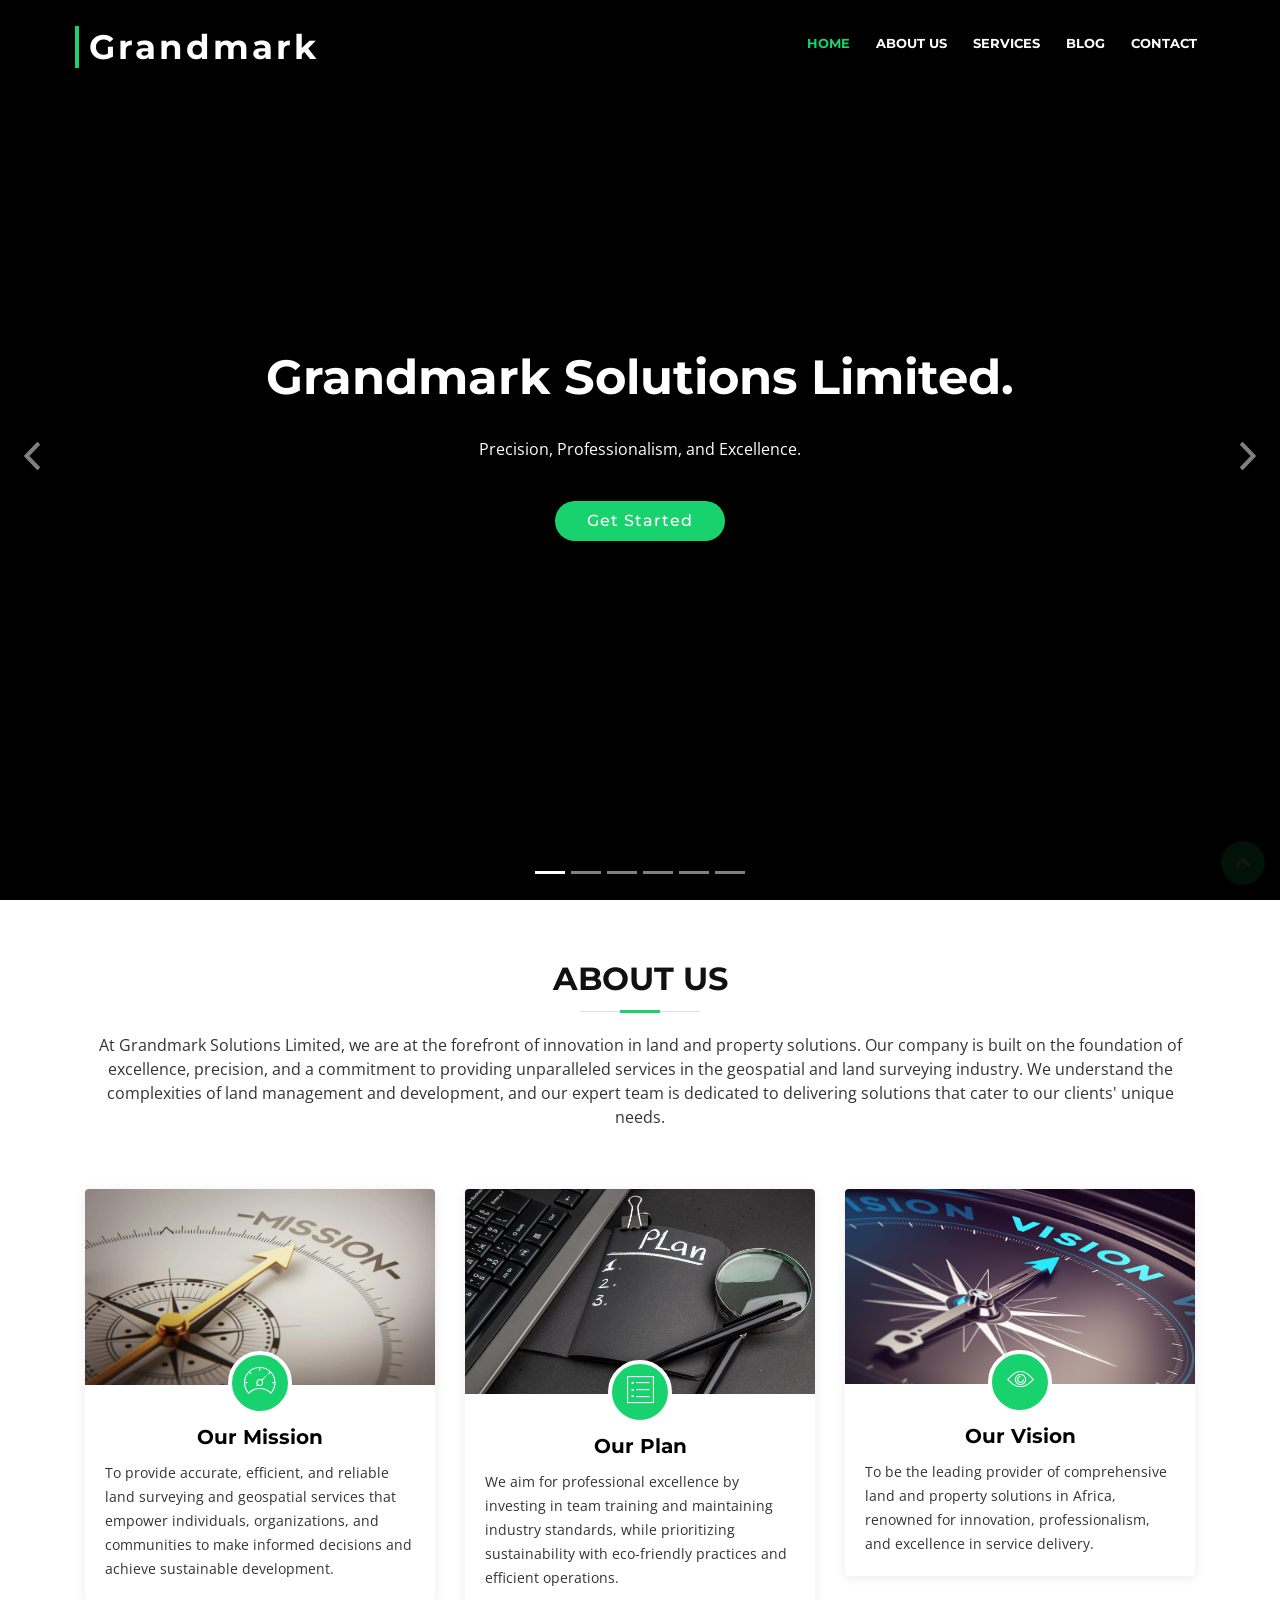
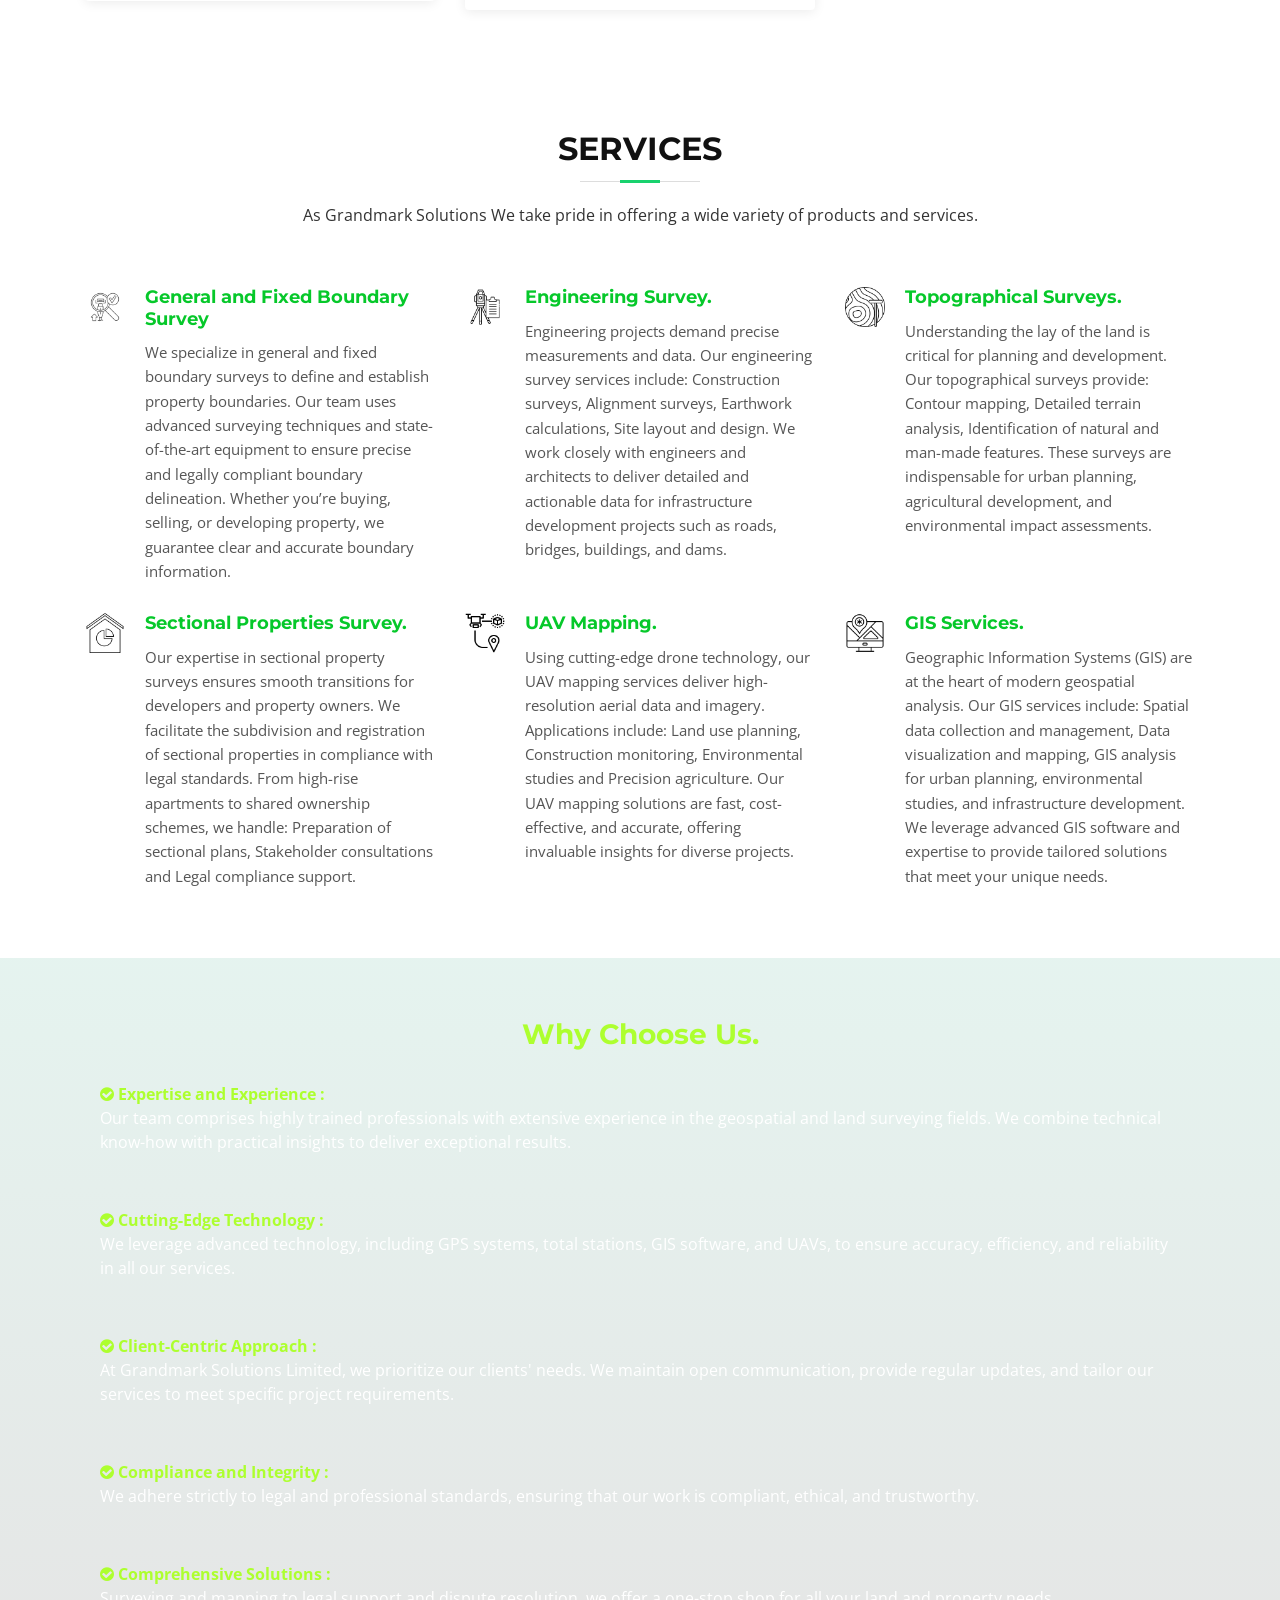
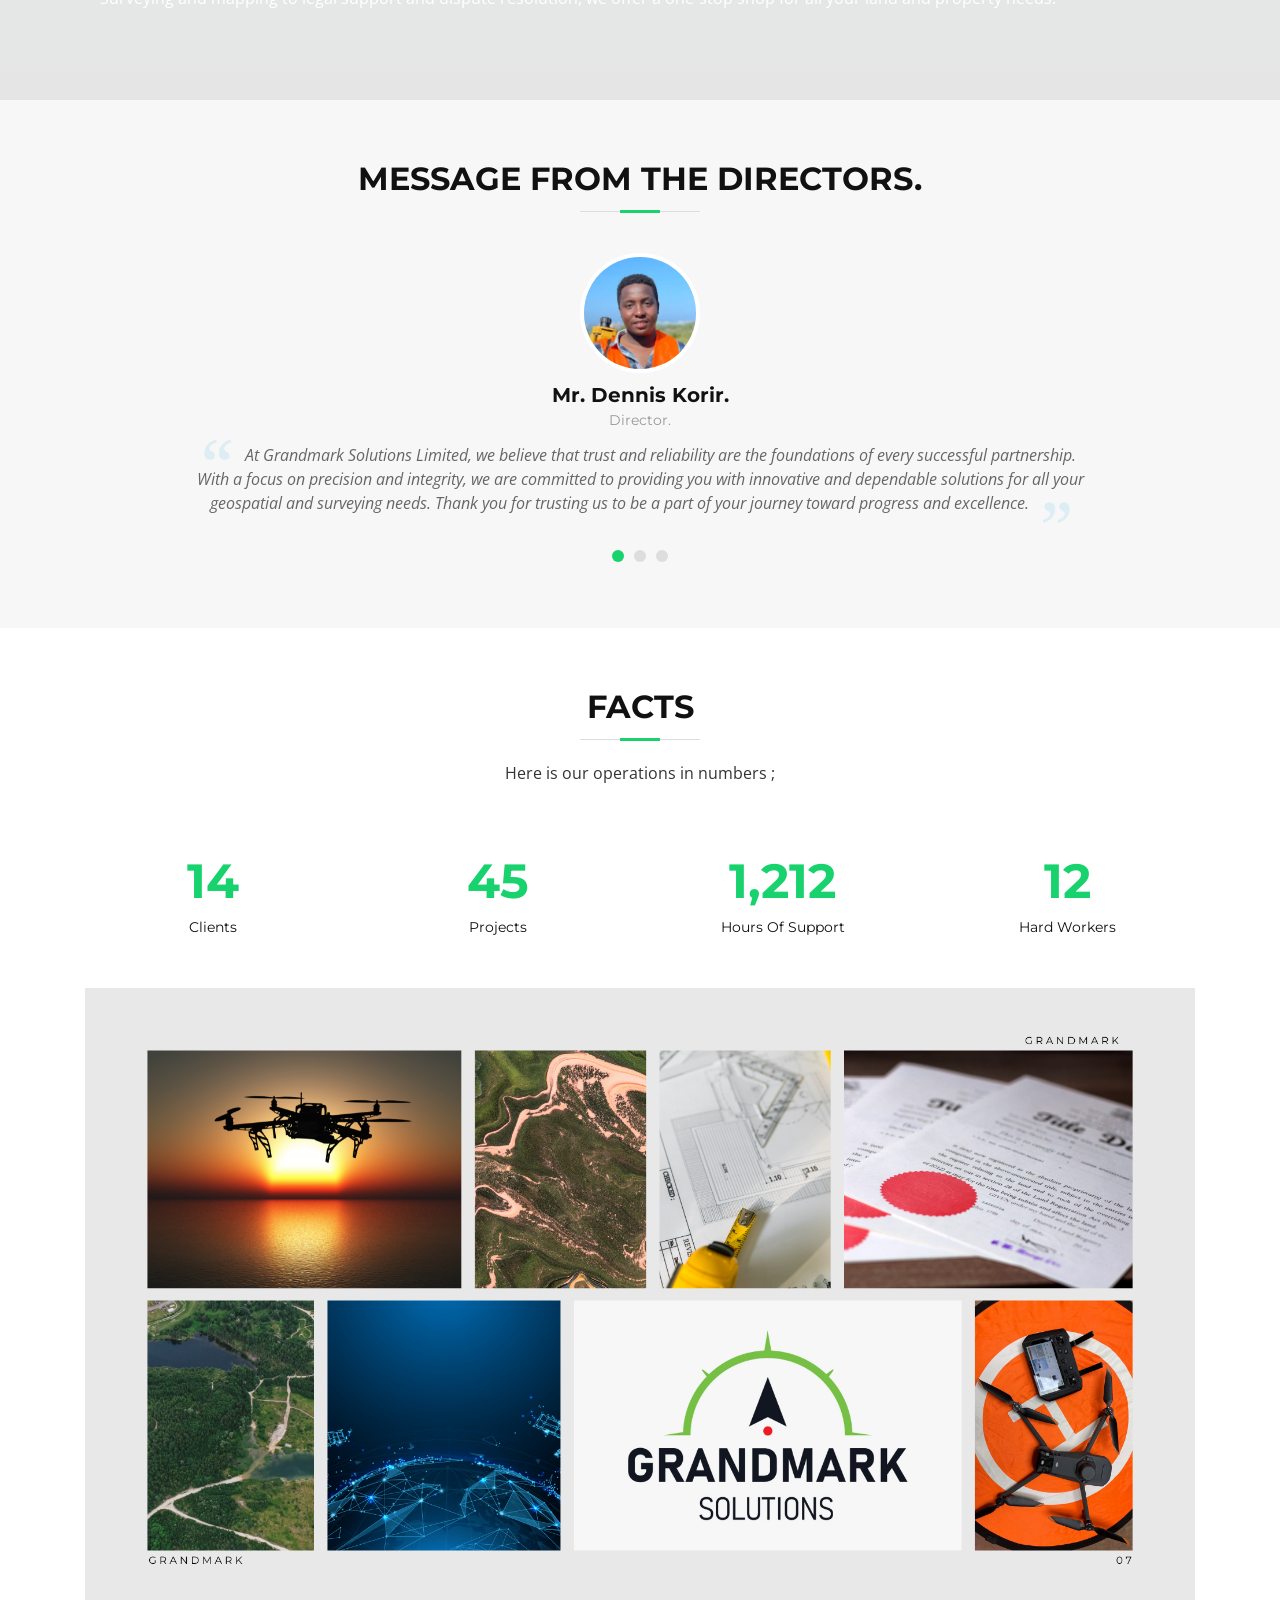
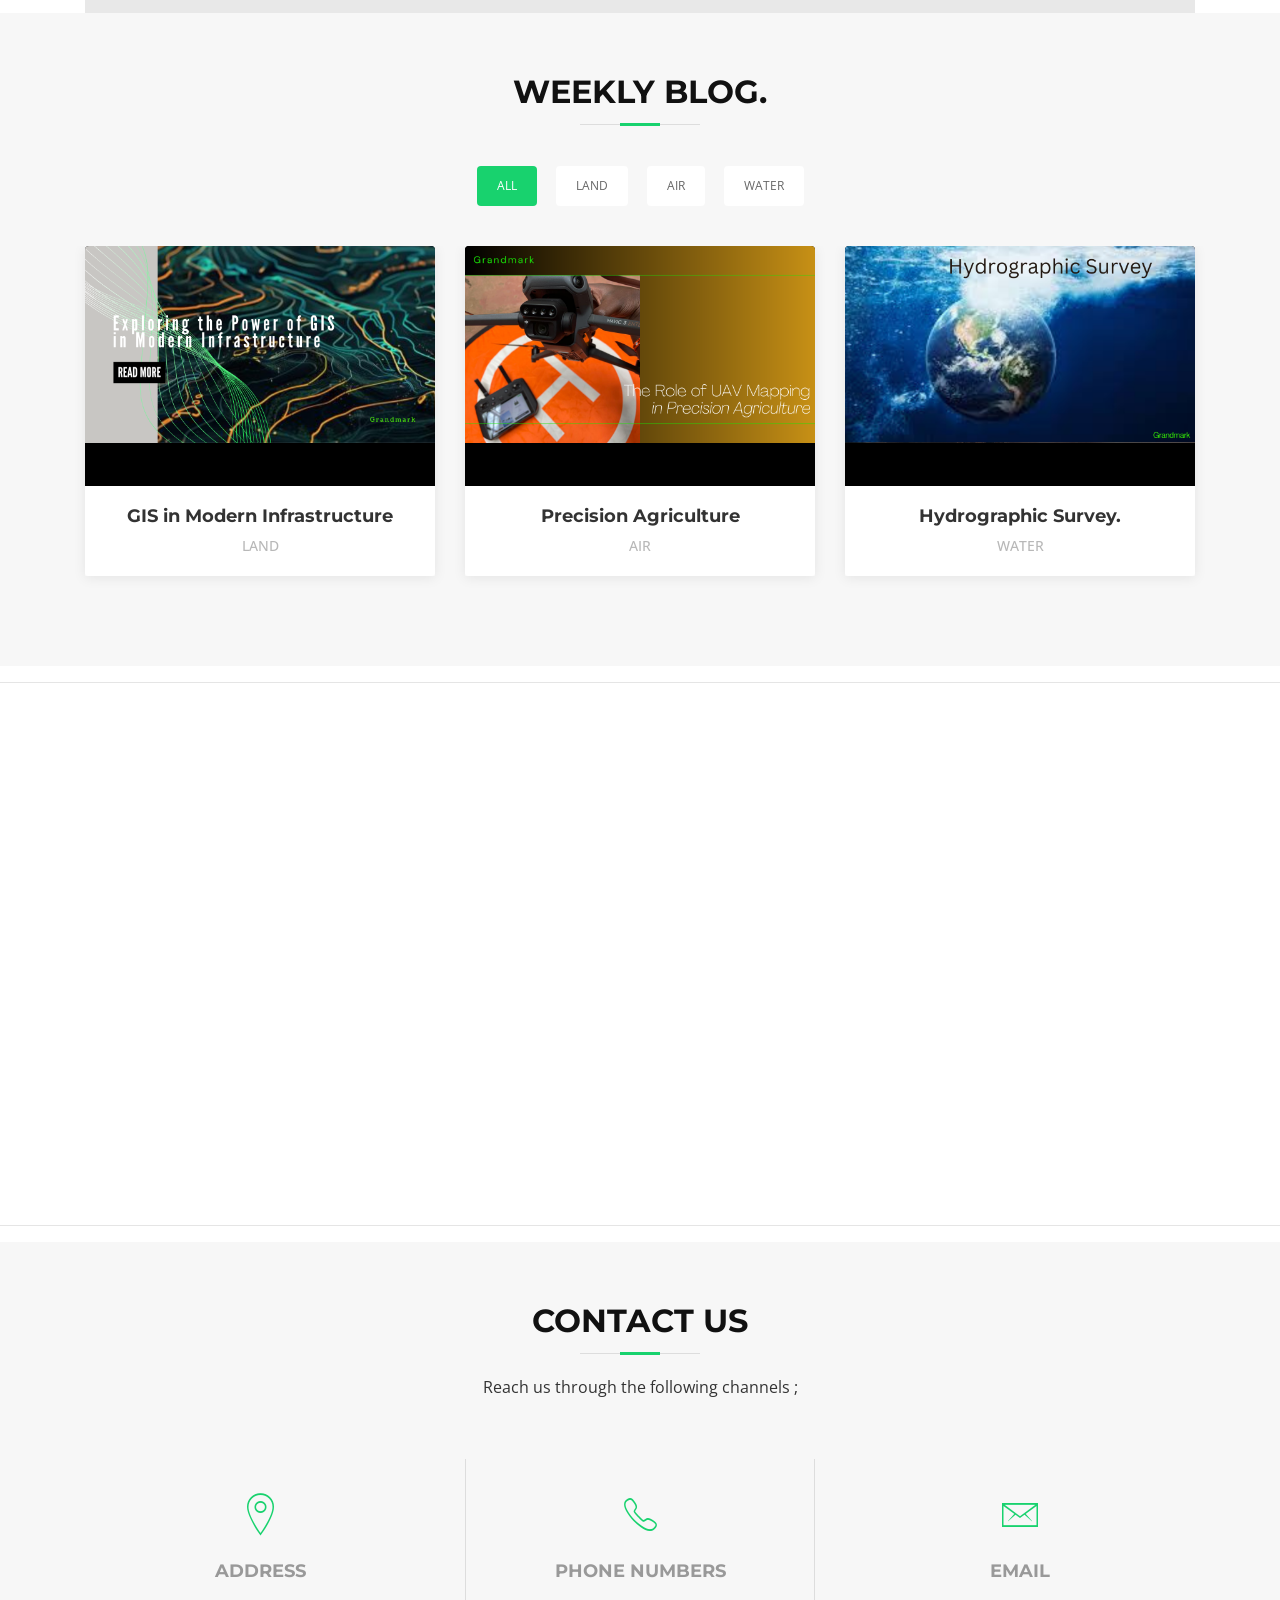
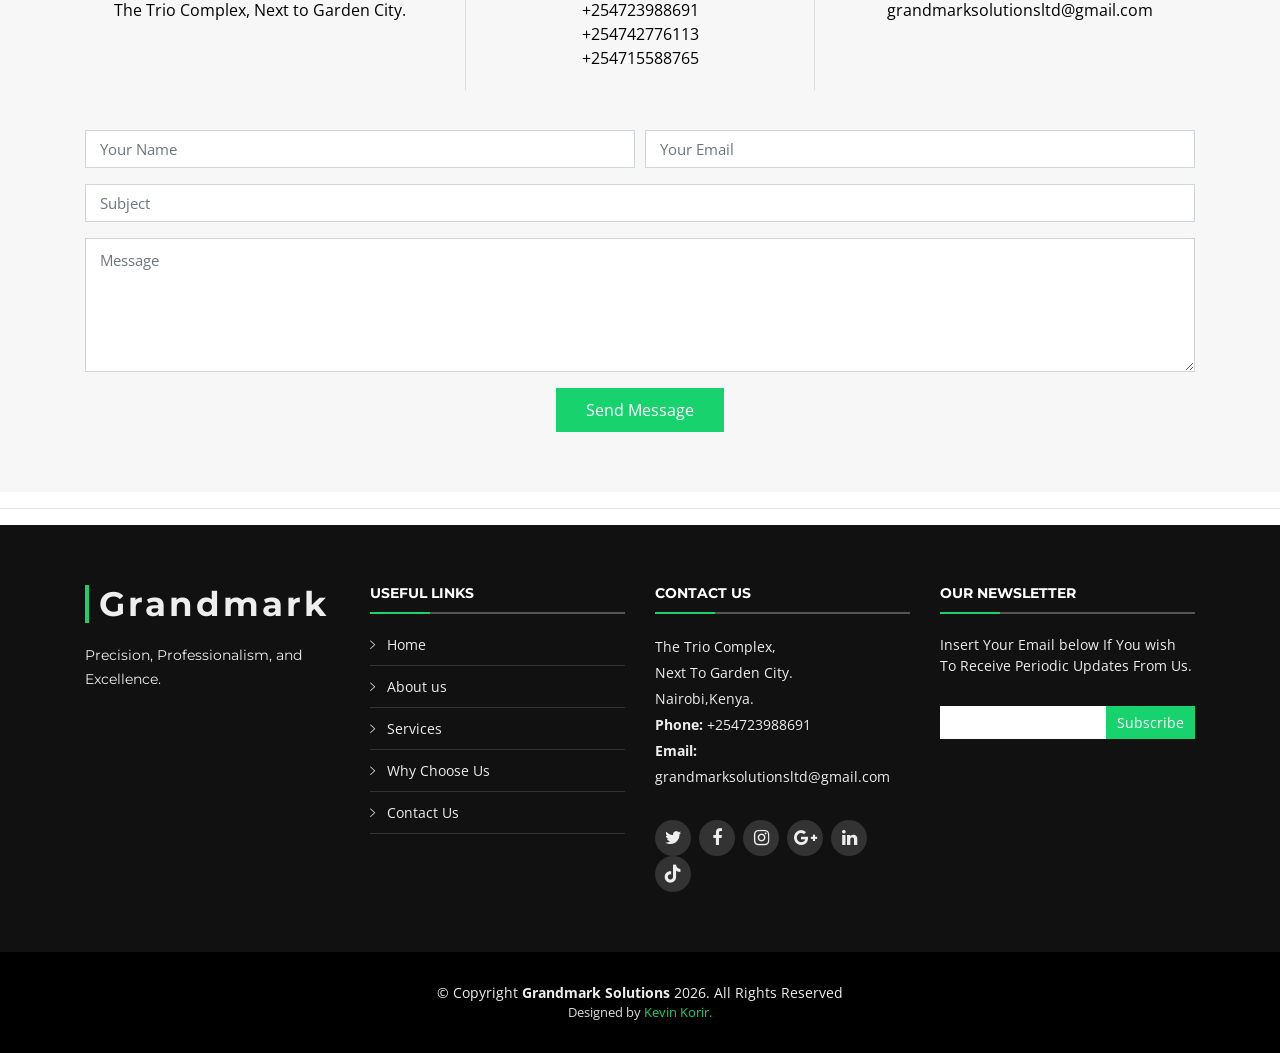
==== index.html @ 225af742 "first commit" ====
<!DOCTYPE html>
<html lang="en">
<head>
  <meta charset="utf-8">
  <title>Grandmark Solutions</title>
  <meta content="width=device-width, initial-scale=1.0" name="viewport">
  <meta content="" name="keywords">
  <meta content="" name="description">

  <!-- Favicons -->
  <link href="img/favicon.png" rel="icon">
  <link href="img/apple-touch-icon.png" rel="apple-touch-icon">

  <!-- Google Fonts -->
  <link href="https://fonts.googleapis.com/css?family=Open+Sans:300,300i,400,400i,700,700i|Montserrat:300,400,500,700" rel="stylesheet">
  <link rel="stylesheet" href="https://cdnjs.cloudflare.com/ajax/libs/font-awesome/6.0.0/css/all.min.css">

  <!-- Bootstrap CSS File -->
  <link href="lib/bootstrap/css/bootstrap.min.css" rel="stylesheet">

  <!-- Libraries CSS Files -->
  <link href="lib/font-awesome/css/font-awesome.min.css" rel="stylesheet">
  <link href="lib/animate/animate.min.css" rel="stylesheet">
  <link href="lib/ionicons/css/ionicons.min.css" rel="stylesheet">
  <link href="lib/owlcarousel/assets/owl.carousel.min.css" rel="stylesheet">
  <link href="lib/lightbox/css/lightbox.min.css" rel="stylesheet">

  <!-- Main Stylesheet File -->
  <link href="css/style.css" rel="stylesheet">

  <!-- =======================================================
    Theme Name: BizPage
    Theme URL: https://bootstrapmade.com/bizpage-bootstrap-business-template/
    Author: BootstrapMade.com
    License: https://bootstrapmade.com/license/
  ======================================================= -->
</head>

<body>

  <!--==========================
    Header
  ============================-->
  <header id="header">
    <div class="container-fluid">

      <div id="logo" class="pull-left">
        <h1><a href="#intro" class="scrollto">Grandmark</a></h1>
        <!-- Uncomment below if you prefer to use an image logo -->
        <!-- <a href="#intro"><img src="img/logo.png" alt="" title="" /></a>-->
      </div>

      <nav id="nav-menu-container">
        <ul class="nav-menu">
          <li class="menu-active"><a href="#intro">Home</a></li>
          <li><a href="#about">About Us</a></li>
          <li><a href="#services">Services</a></li>
          <li><a href="#portfolio">Blog</a></li>
          <!--<li><a href="#team">Team</a></li>-->
          <!--
          <li class="menu-has-children"><a href="">Drop Down</a>
            <ul>
              <li><a href="#">Drop Down 1</a></li>
              <li><a href="#">Drop Down 3</a></li>
              <li><a href="#">Drop Down 4</a></li>
              <li><a href="#">Drop Down 5</a></li>
            </ul>
          </li>
          -->
          <li><a href="#contact">Contact</a></li>
        </ul>
      </nav><!-- #nav-menu-container -->
    </div>
  </header><!-- #header -->

  <!--==========================
    Intro Section
  ============================-->
  <section id="intro">
    <div class="intro-container">
      <div id="introCarousel" class="carousel  slide carousel-fade" data-ride="carousel">

        <ol class="carousel-indicators"></ol>

        <div class="carousel-inner" role="listbox">

          <div class="carousel-item active">
            <div class="carousel-background"><img src="img/intro-carousel/Drone.jpg" alt=""></div>
            <div class="carousel-container">
              <div class="carousel-content">
                <h2>Grandmark Solutions Limited.</h2>
                <p>Precision, Professionalism, and Excellence.</p>
                <a href="#about" class="btn-get-started scrollto">Get Started</a>
              </div>
            </div>
          </div>

          <div class="carousel-item">
            <div class="carousel-background"><img src="img/intro-carousel/title-deeds.jpg" alt=""></div>
            <div class="carousel-container">
              <div class="carousel-content">
                <h2>Land Surveying & Title Deed Processing.</h2>
                <p>Grandmark Solutions specializes in precise Land Surveying to establish accurate property boundaries and ensure legal compliance. We also streamline Title Deed Processing, guiding you through the complexities of land ownership documentation. Our expertise ensures your property rights are secure and transactions are seamless.</p>
                <a href="#about" class="btn-get-started scrollto">Get Started</a>
              </div>
            </div>
          </div>

          <div class="carousel-item">
            <div class="carousel-background"><img src="img/intro-carousel/Topographical.jpg" alt=""></div>
            <div class="carousel-container">
              <div class="carousel-content">
                <h2>Topographic Surveying.</h2>
                <p>At Grandmark Solutions, our Topographic Surveying services deliver detailed, accurate maps of your property’s physical features. From elevations to natural and man-made structures, we provide critical data to support planning, construction, and land development projects with confidence and precision.</p>
                <a href="#about" class="btn-get-started scrollto">Get Started</a>
              </div>
            </div>
          </div>

          <div class="carousel-item">
            <div class="carousel-background"><img src="img/intro-carousel/EngineeringSurvey.jpg" alt=""></div>
            <div class="carousel-container">
              <div class="carousel-content">
                <h2>Engineering Surveying.</h2>
                <p>Grandmark Solutions offers expert Engineering Surveying services to support your construction and infrastructure projects. From site analysis to precise measurements, we ensure every phase of development is built on accurate data, optimizing safety, efficiency, and long-term success.</p>
                <a href="#about" class="btn-get-started scrollto">Get Started</a>
              </div>
            </div>
          </div>

          <div class="carousel-item">
            <div class="carousel-background"><img src="img/intro-carousel/GIS.jpg" alt=""></div>
            <div class="carousel-container">
              <div class="carousel-content">
                <h2>GIS Services.</h2>
                <p>At Grandmark Solutions, Our GIS technology enables precise mapping, spatial analysis, and the visualization of geographic data, giving you a clear understanding of your property’s potential and surrounding environment. Whether you're managing large estates or planning new developments, our GIS services provide critical insights for better land use, risk assessment, and resource management.</p>
                <a href="#about" class="btn-get-started scrollto">Get Started</a>
              </div>
            </div>
          </div>

          <div class="carousel-item">
            <div class="carousel-background"><img src="img/intro-carousel/RemoteSensing.jpeg" alt=""></div>
            <div class="carousel-container">
              <div class="carousel-content">
                <h2>Remote Sensing Applications.</h2>
                <p>Using satellite imagery, aerial photography, and other advanced tools, we provide accurate, up-to-date information that can reveal hidden patterns, changes in land use, and environmental factors. Our remote sensing applications assist property owners in monitoring developments, conducting environmental assessments, and improving land management strategies, all while reducing the need for on-site visits.</p>
                <a href="#about" class="btn-get-started scrollto">Get Started</a>
              </div>
            </div>
          </div>

        </div>

        <a class="carousel-control-prev" href="#introCarousel" role="button" data-slide="prev">
          <span class="carousel-control-prev-icon ion-chevron-left" aria-hidden="true"></span>
          <span class="sr-only">Previous</span>
        </a>

        <a class="carousel-control-next" href="#introCarousel" role="button" data-slide="next">
          <span class="carousel-control-next-icon ion-chevron-right" aria-hidden="true"></span>
          <span class="sr-only">Next</span>
        </a>

      </div>
    </div>
  </section><!-- #intro -->

  <main id="main">

    <!--==========================
      About Us Section
    ============================-->
    <section id="about">
      <div class="container">

        <header class="section-header">
          <h3>About Us</h3>
          <p>At Grandmark Solutions Limited, we are at the forefront of innovation in land and property solutions. Our company is built on the foundation of excellence, precision, and a commitment to providing unparalleled services in the geospatial and land surveying industry. We understand the complexities of land management and development, and our expert team is dedicated to delivering solutions that cater to our clients' unique needs.</p>
        </header>

        <div class="row about-cols">

          <div class="col-md-4 wow fadeInUp">
            <div class="about-col">
              <div class="img">
                <img src="img/Mission.jpg" alt="" class="img-fluid">
                <div class="icon"><i class="ion-ios-speedometer-outline"></i></div>
              </div>
              <h2 class="title"><a href="#">Our Mission</a></h2>
              <p>
                To provide accurate, efficient, and reliable land surveying and geospatial services that empower individuals, organizations, and communities to make informed decisions and achieve sustainable development.
              </p>
            </div>
          </div>

          <div class="col-md-4 wow fadeInUp" data-wow-delay="0.1s">
            <div class="about-col">
              <div class="img">
                <img src="img/Ourplan.jpg" alt="" class="img-fluid">
                <div class="icon"><i class="ion-ios-list-outline"></i></div>
              </div>
              <h2 class="title"><a href="#">Our Plan</a></h2>
              <p>
                We aim for professional excellence by investing in team training and 
                maintaining industry standards, while prioritizing sustainability with eco-friendly practices and efficient operations.
              </p>
            </div>
          </div>

          <div class="col-md-4 wow fadeInUp" data-wow-delay="0.2s">
            <div class="about-col">
              <div class="img">
                <img src="img/vision.jpg" alt="" class="img-fluid">
                <div class="icon"><i class="ion-ios-eye-outline"></i></div>
              </div>
              <h2 class="title"><a href="#">Our Vision</a></h2>
              <p>
                To be the leading provider of comprehensive land and property solutions in Africa, renowned for innovation, professionalism, and excellence in service delivery.
              </p>
            </div>
          </div>

        </div>

      </div>
    </section><!-- #about -->

    <!--==========================
      Services Section
    ============================-->
    <section id="services">
      <div class="container">

        <header class="section-header wow fadeInUp">
          <h3>Services</h3>
          <p>As Grandmark Solutions We take pride in offering a wide variety of products and services.</p>
        </header>

        <div class="row">

          <div class="col-lg-4 col-md-6 box wow bounceInUp" data-wow-duration="1.4s" style="text-align: left;">
            <div class="icon" style="margin-bottom: 15px;">
              <img src="img/FixedBoundarySurvey.png" alt="Icon" style="width: 40px; height: 40px;">
            </div>
            <h4 class="title" style="font-weight: bold; margin-bottom: 10px;">
              <a href="" style="color: #06c82a; text-decoration: none;">General and Fixed Boundary Survey</a>
            </h4>
            <p class="description" style="font-size: 0.95rem; line-height: 1.6; color: #555;">
              We specialize in general and fixed boundary surveys to define and establish property boundaries. Our team uses advanced surveying techniques and state-of-the-art equipment to ensure precise and legally compliant boundary delineation. Whether you’re buying, selling, or developing property, we guarantee clear and accurate boundary information.
            </p>
          </div>
          
          <div class="col-lg-4 col-md-6 box wow bounceInUp" data-wow-duration="1.4s" style="text-align: left;">
            <div class="icon" style="margin-bottom: 15px;">
              <img src="img/EngineeringSurvey.png" alt="Icon" style="width: 40px; height: 40px;">
            </div>
            <h4 class="title" style="font-weight: bold; margin-bottom: 10px;">
              <a href="" style="color: #06c82a; text-decoration: none;">Engineering Survey.</a>
            </h4>
            <p class="description" style="font-size: 0.95rem; line-height: 1.6; color: #555;">
              Engineering projects demand precise measurements and data. Our engineering survey services include: Construction surveys, Alignment surveys, Earthwork calculations, Site layout and design. We work closely with engineers and architects to deliver detailed and actionable data for infrastructure development projects such as roads, bridges, buildings, and dams.            </p>
          </div>

          <div class="col-lg-4 col-md-6 box wow bounceInUp" data-wow-duration="1.4s" style="text-align: left;">
            <div class="icon" style="margin-bottom: 15px;">
              <img src="img/TopographicalSurvey.png" alt="Icon" style="width: 40px; height: 40px;">
            </div>
            <h4 class="title" style="font-weight: bold; margin-bottom: 10px;">
              <a href="" style="color: #06c82a; text-decoration: none;">Topographical Surveys.</a>
            </h4>
            <p class="description" style="font-size: 0.95rem; line-height: 1.6; color: #555;">
            Understanding the lay of the land is critical for planning and development. Our topographical surveys provide: Contour mapping, Detailed terrain analysis, Identification of natural and man-made features. These surveys are indispensable for urban planning, agricultural development, and environmental impact assessments.
          </div>

          <div class="col-lg-4 col-md-6 box wow bounceInUp" data-wow-duration="1.4s" style="text-align: left;">
            <div class="icon" style="margin-bottom: 15px;">
              <img src="img/Sectional Properties.png" alt="Icon" style="width: 40px; height: 40px;">
            </div>
            <h4 class="title" style="font-weight: bold; margin-bottom: 10px;">
              <a href="" style="color: #06c82a; text-decoration: none;">Sectional Properties Survey.</a>
            </h4>
            <p class="description" style="font-size: 0.95rem; line-height: 1.6; color: #555;">
              Our expertise in sectional property surveys ensures smooth transitions for developers and property owners. We facilitate the subdivision and registration of sectional properties in compliance with legal standards. From high-rise apartments to shared ownership schemes, we handle: Preparation of sectional plans, Stakeholder consultations and Legal compliance support.
          </div>

          <div class="col-lg-4 col-md-6 box wow bounceInUp" data-wow-duration="1.4s" style="text-align: left;">
            <div class="icon" style="margin-bottom: 15px;">
              <img src="img/UAV Mapping.png" alt="Icon" style="width: 40px; height: 40px;">
            </div>
            <h4 class="title" style="font-weight: bold; margin-bottom: 10px;">
              <a href="" style="color: #06c82a; text-decoration: none;">UAV Mapping.</a>
            </h4>
            <p class="description" style="font-size: 0.95rem; line-height: 1.6; color: #555;">
              Using cutting-edge drone technology, our UAV mapping services deliver high-resolution aerial data and imagery. Applications include: Land use planning, Construction monitoring, Environmental studies and Precision agriculture. Our UAV mapping solutions are fast, cost-effective, and accurate, offering invaluable insights for diverse projects.
          </div>

          <div class="col-lg-4 col-md-6 box wow bounceInUp" data-wow-duration="1.4s" style="text-align: left;">
            <div class="icon" style="margin-bottom: 15px;">
              <img src="img/GIS Services.png" alt="Icon" style="width: 40px; height: 40px;">
            </div>
            <h4 class="title" style="font-weight: bold; margin-bottom: 10px;">
              <a href="" style="color: #06c82a; text-decoration: none;">GIS Services.</a>
            </h4>
            <p class="description" style="font-size: 0.95rem; line-height: 1.6; color: #555;">
              Geographic Information Systems (GIS) are at the heart of modern geospatial analysis. Our GIS services include: Spatial data collection and management, Data visualization and mapping, GIS analysis for urban planning, environmental studies, and infrastructure development. We leverage advanced GIS software and expertise to provide tailored solutions that meet your unique needs.
          </div>
        </div>

      </div>
    </section><!-- #services -->

    <!--==========================
      Why Choose Us Section
    ============================-->
    <section id="call-to-action" class="wow fadeIn">
      <div class="container text-center">
        <h3 style="color: greenyellow;">Why Choose Us.</h3>
        <p>
          <div class="container">
            <div class="why-choose-us">
                <ul style="list-style-type: none; padding-left: 0; text-align: left;">
                    <li>
                        <i class="fa fa-check-circle" aria-hidden="true" style="color: greenyellow;"></i>
                        <strong style="color: greenyellow;">Expertise and Experience :</strong> <p style="color: white;">Our team comprises highly trained professionals with extensive experience in the geospatial and land surveying fields. We combine technical know-how with practical insights to deliver exceptional results.
                    </li>
                    <br>
                    <li>
                        <i class="fa fa-check-circle" aria-hidden="true" style="color: greenyellow;"></i>
                        <strong style="color: greenyellow;">Cutting-Edge Technology :</strong> <p style="color: white;">We leverage advanced technology, including GPS systems, total stations, GIS software, and UAVs, to ensure accuracy, efficiency, and reliability in all our services.</p>
                    </li>
                    <br>
                    <li>
                        <i class="fa fa-check-circle" aria-hidden="true" style="color: greenyellow;"></i>
                        <strong style="color: greenyellow;">Client-Centric Approach :</strong> <p style="color: white;">At Grandmark Solutions Limited, we prioritize our clients' needs. We maintain open communication, provide regular updates, and tailor our services to meet specific project requirements.</p>
                    </li>
                    <br>
                    <li>
                        <i class="fa fa-check-circle" aria-hidden="true" style="color: greenyellow;"></i>
                        <strong style="color: greenyellow;">Compliance and Integrity :</strong> <p style="color: white;">We adhere strictly to legal and professional standards, ensuring that our work is compliant, ethical, and trustworthy.</p>
                    </li>
                    <br>
                    <li>
                      <i class="fa fa-check-circle" aria-hidden="true" style="color: greenyellow;"></i>
                      <strong style="color: greenyellow;">Comprehensive Solutions :</strong> <p style="color: white;">Surveying and mapping to legal support and dispute resolution, we offer a one-stop shop for all your land and property needs.</p>
                  </li>
                </ul>
            </div>
        </div>
        </p>
      </div>
    </section><!-- #call-to-action -->

    <!--Message From Directors-->
    <section id="testimonials" class="section-bg wow fadeInUp">
      <div class="container">

        <header class="section-header">
          <h3>Message From The Directors.</h3>
        </header>

        <div class="owl-carousel testimonials-carousel">

          <div class="testimonial-item">
            <img src="img/Kiprop.png" class="testimonial-img" alt="">
            <h3>Mr. Dennis Korir.</h3>
            <h4>Director.</h4>
            <p>
              <img src="img/quote-sign-left.png" class="quote-sign-left" alt="">
              At Grandmark Solutions Limited, we believe that trust and reliability are the foundations of every successful partnership.
               With a focus on precision and integrity, we are committed to providing you with innovative and dependable solutions for 
               all your geospatial and surveying needs. Thank you for trusting us to be a part of your journey toward progress and excellence.
              <img src="img/quote-sign-right.png" class="quote-sign-right" alt="">
            </p>
          </div>

          <div class="testimonial-item">
            <img src="img/Meikan.jpg" class="testimonial-img" alt="">
            <h3>Mr. Collins Meikan.</h3>
            <h4>Director.</h4>
            <p>
              <img src="img/quote-sign-left.png" class="quote-sign-left" alt="">
              At Grandmark Solutions Limited, your success is our priority. We strive to deliver services that not only meet but 
              exceed your expectations. By leveraging cutting-edge technology and a passion for excellence, we ensure every project 
              is handled with the utmost care and professionalism. Thank you for allowing us to serve you and contribute to your goals.
              <img src="img/quote-sign-right.png" class="quote-sign-right" alt="">
            </p>
          </div>

          <div class="testimonial-item">
            <img src="img/Gloria.jpg" class="testimonial-img" alt="">
            <h3>Ms. Gloria Cheptoo</h3>
            <h4>Director.</h4>
            <p>
              <img src="img/quote-sign-left.png" class="quote-sign-left" alt="">
              It is with great pride and gratitude that we serve you at Grandmark Solutions Limited. Our mission is to create lasting 
              value by providing top-tier geospatial and surveying solutions tailored to your unique needs. Together, let us build a 
              future of sustainable development and shared success. We thank you for your continued trust and partnership.
              <img src="img/quote-sign-right.png" class="quote-sign-right" alt="">
            </p>
          </div>
        </div>
      </div>
    </section><!-- #testimonials -->

<!--
    ==========================
      Skills Section
    ============================
    <section id="skills">
      <div class="container">

        <header class="section-header">
          <h3>Our Skills</h3>
          <p>Lorem ipsum dolor sit amet, consectetur adipiscing elit, sed do eiusmod tempor incididunt ut labore et dolore magna aliqua. Ut enim ad minim veniam, quis nostrud exercitation ullamco laboris nisi ut aliquip</p>
        </header>

        <div class="skills-content">

          <div class="progress">
            <div class="progress-bar bg-success" role="progressbar" aria-valuenow="100" aria-valuemin="0" aria-valuemax="100">
              <span class="skill">HTML <i class="val">100%</i></span>
            </div>
          </div>

          <div class="progress">
            <div class="progress-bar bg-info" role="progressbar" aria-valuenow="90" aria-valuemin="0" aria-valuemax="100">
              <span class="skill">CSS <i class="val">90%</i></span>
            </div>
          </div>

          <div class="progress">
            <div class="progress-bar bg-warning" role="progressbar" aria-valuenow="75" aria-valuemin="0" aria-valuemax="100">
              <span class="skill">JavaScript <i class="val">75%</i></span>
            </div>
          </div>

          <div class="progress">
            <div class="progress-bar bg-danger" role="progressbar" aria-valuenow="55" aria-valuemin="0" aria-valuemax="100">
              <span class="skill">Photoshop <i class="val">55%</i></span>
            </div>
          </div>

        </div>

      </div>
    </section>
  -->

    <!--==========================
      Facts Section
    ============================-->
    <section id="facts"  class="wow fadeIn">
      <div class="container">

        <header class="section-header">
          <h3>Facts</h3>
          <p>Here is our operations in numbers ;</p>
        </header>

        <div class="row counters">

  				<div class="col-lg-3 col-6 text-center">
            <span data-toggle="counter-up">15</span>
            <p>Clients</p>
  				</div>

          <div class="col-lg-3 col-6 text-center">
            <span data-toggle="counter-up">50</span>
            <p>Projects</p>
  				</div>

          <div class="col-lg-3 col-6 text-center">
            <span data-toggle="counter-up">1,347</span>
            <p>Hours Of Support</p>
  				</div>

          <div class="col-lg-3 col-6 text-center">
            <span data-toggle="counter-up">13</span>
            <p>Hard Workers</p>
  				</div>

  			</div>

        <div class="facts-img">
          <img src="img/Collage.png" alt="" class="img-fluid">
        </div>

      </div>
    </section><!-- #facts -->

    <!--==========================
      Portfolio Section
    ============================-->
    <section id="portfolio"  class="section-bg" >
      <div class="container">

        <header class="section-header">
          <h3 class="section-title">Weekly Blog.</h3>
        </header>

        <div class="row">
          <div class="col-lg-12">
            <ul id="portfolio-flters">
              <li data-filter="*" class="filter-active">All</li>
              <li data-filter=".filter-app">Land</li>
              <li data-filter=".filter-card">Air</li>
              <li data-filter=".filter-web">Water</li>
            </ul>
          </div>
        </div>

        <div class="row portfolio-container">

          <div class="col-lg-4 col-md-6 portfolio-item filter-app wow fadeInUp">
            <div class="portfolio-wrap">
              <figure>
                <img src="img/GISinfrastructure.png" class="img-fluid" alt="">
                <a href="GISmoderninfrastructure.html#about" class="link-details" title="More Details"><i class="ion ion-android-open"></i></a>
              </figure>

              <div class="portfolio-info">
                <h4><a href="GISmoderninfrastructure.html#about">GIS in Modern Infrastructure</a></h4>
                <p>Land</p>
              </div>
            </div>
          </div>

          <div class="col-lg-4 col-md-6 portfolio-item filter-card wow fadeInUp">
            <div class="portfolio-wrap">
              <figure>
                <img src="img/UAV Agriculture.png" class="img-fluid" alt="">
                <a href="PrecisionAgriculture.html#about" class="link-details" title="More Details"><i class="ion ion-android-open"></i></a>
              </figure>

              <div class="portfolio-info">
                <h4><a href="PrecisionAgriculture.html#about">Precision Agriculture</a></h4>
                <p>Air</p>
              </div>
            </div>
          </div>

          <div class="col-lg-4 col-md-6 portfolio-item filter-web wow fadeInUp" data-wow-delay="0.2s">
            <div class="portfolio-wrap">
              <figure>
                <img src="img/Hydrographic Survey.png" class="img-fluid" alt="">
                <a href="HydrographicSurvey.html#about" class="link-details" title="More Details"><i class="ion ion-android-open"></i></a>
              </figure>

              <div class="portfolio-info">
                <h4><a href="HydrographicSurvey.html#about">Hydrographic Survey.</a></h4>
                <p>Water</p>
              </div>
            </div>
          </div>

        </div>

      </div>
    </section><!-- #portfolio -->
    <hr>
    <!--==========================
      Clients Section
    ============================-->

    <!--
    <section id="clients" class="wow fadeInUp">
      <div class="container">

        <header class="section-header">
          <h3>Our Clients</h3>
        </header>

        <div class="owl-carousel clients-carousel">
          <img src="img/clients/Outwest.jpg" alt="">
          <img src="img/clients/client-2.png" alt="">
          <img src="img/clients/client-3.png" alt="">
          <img src="img/clients/client-4.png" alt="">
          <img src="img/clients/client-5.png" alt="">
          <img src="img/clients/client-6.png" alt="">
          <img src="img/clients/client-7.png" alt="">
          <img src="img/clients/client-8.png" alt="">
        </div>

      </div>
    </section>
    -->
    <!-- #clients -->

    <!--==========================
      Clients Section
    ============================-->
    <section id="testimonials" class="section-bg wow fadeInUp">
      <div class="container">

        <header class="section-header">
          <h3>Testimonials</h3>
        </header>

        <div class="owl-carousel testimonials-carousel">

          <div class="testimonial-item">
            <img src="img/JoelKageto.jpg" class="testimonial-img" alt="">
            <h3>Joel Kageto.</h3>
            <h4>Land Owner</h4>
            <p>
              <img src="img/quote-sign-left.png" class="quote-sign-left" alt="">
              Grandmark Solutions provided exceptional GIS and surveying services for my property portfolio. Their precision and attention to detail were unmatched, helping me make informed decisions about land development. Highly recommended!
              <img src="img/quote-sign-right.png" class="quote-sign-right" alt="">
            </p>
          </div>

          <div class="testimonial-item">
            <img src="img/Bosco.jpg" class="testimonial-img" alt="">
            <h3>Gideon Bosco Chebelyon.</h3>
            <h4>Land Owner</h4>
            <p>
              <img src="img/quote-sign-left.png" class="quote-sign-left" alt="">
              Navigating land documentation has always been a hassle, but Grandmark Solutions made the title deed process smooth and stress-free. Their professionalism and efficiency are truly commendable.
              <img src="img/quote-sign-right.png" class="quote-sign-right" alt="">
            </p>
          </div>

          <div class="testimonial-item">
            <img src="img/gmxholdings.jpg" class="testimonial-img" alt="">
            <h3>GMX Holdings.</h3>
            <h4>Tanzania.</h4>
            <p>
              <img src="img/quote-sign-left.png" class="quote-sign-left" alt="">
              The remote sensing data provided by Grandmark Solutions gave us insights We never thought possible. They revealed patterns and opportunities that have significantly enhanced my estate management.
              <img src="img/quote-sign-right.png" class="quote-sign-right" alt="">
            </p>
          </div>

          <div class="testimonial-item">
            <img src="img/Cheres.jpg" class="testimonial-img" alt="">
            <h3>Arap Cheres.</h3>
            <h4>Engineer</h4>
            <p>
              <img src="img/quote-sign-left.png" class="quote-sign-left" alt="">
              Grandmark’s engineering surveying services were a game-changer for my construction project. Their accurate measurements ensured everything was executed perfectly, saving me time and money.
              <img src="img/quote-sign-right.png" class="quote-sign-right" alt="">
            </p>
          </div>

          <div class="testimonial-item">
            <img src="img/Benjaa.jpg" class="testimonial-img" alt="">
            <h3>Festus Bett.</h3>
            <h4>Land Owner</h4>
            <p>
              <img src="img/quote-sign-left.png" class="quote-sign-left" alt="">
              Thanks to Grandmark Solutions, I had a detailed topographic survey that made planning my luxury villa seamless. Their expertise is evident in every step of the process.
              <img src="img/quote-sign-right.png" class="quote-sign-right" alt="">
            </p>
          </div>

        </div>

      </div>
    </section><!-- #testimonials -->

    <!--==========================
      Team Section
    ============================-->
    <!--
    <section id="team">
      <div class="container">
        <div class="section-header wow fadeInUp">
          <h3>Team</h3>
          <p>Sed ut perspiciatis unde omnis iste natus error sit voluptatem accusantium doloremque</p>
        </div>

        <div class="row">

          <div class="col-lg-3 col-md-6 wow fadeInUp">
            <div class="member">
              <img src="img/team-1.jpg" class="img-fluid" alt="">
              <div class="member-info">
                <div class="member-info-content">
                  <h4>Walter White</h4>
                  <span>Chief Executive Officer</span>
                  <div class="social">
                    <a href=""><i class="fa fa-twitter"></i></a>
                    <a href=""><i class="fa fa-facebook"></i></a>
                    <a href=""><i class="fa fa-google-plus"></i></a>
                    <a href=""><i class="fa fa-linkedin"></i></a>
                  </div>
                </div>
              </div>
            </div>
          </div>

          <div class="col-lg-3 col-md-6 wow fadeInUp" data-wow-delay="0.1s">
            <div class="member">
              <img src="img/team-2.jpg" class="img-fluid" alt="">
              <div class="member-info">
                <div class="member-info-content">
                  <h4>Sarah Jhonson</h4>
                  <span>Product Manager</span>
                  <div class="social">
                    <a href=""><i class="fa fa-twitter"></i></a>
                    <a href=""><i class="fa fa-facebook"></i></a>
                    <a href=""><i class="fa fa-google-plus"></i></a>
                    <a href=""><i class="fa fa-linkedin"></i></a>
                  </div>
                </div>
              </div>
            </div>
          </div>

          <div class="col-lg-3 col-md-6 wow fadeInUp" data-wow-delay="0.2s">
            <div class="member">
              <img src="img/team-3.jpg" class="img-fluid" alt="">
              <div class="member-info">
                <div class="member-info-content">
                  <h4>William Anderson</h4>
                  <span>CTO</span>
                  <div class="social">
                    <a href=""><i class="fa fa-twitter"></i></a>
                    <a href=""><i class="fa fa-facebook"></i></a>
                    <a href=""><i class="fa fa-google-plus"></i></a>
                    <a href=""><i class="fa fa-linkedin"></i></a>
                  </div>
                </div>
              </div>
            </div>
          </div>

          <div class="col-lg-3 col-md-6 wow fadeInUp" data-wow-delay="0.3s">
            <div class="member">
              <img src="img/team-4.jpg" class="img-fluid" alt="">
              <div class="member-info">
                <div class="member-info-content">
                  <h4>Amanda Jepson</h4>
                  <span>Accountant</span>
                  <div class="social">
                    <a href=""><i class="fa fa-twitter"></i></a>
                    <a href=""><i class="fa fa-facebook"></i></a>
                    <a href=""><i class="fa fa-google-plus"></i></a>
                    <a href=""><i class="fa fa-linkedin"></i></a>
                  </div>
                </div>
              </div>
            </div>
          </div>

        </div>

      </div>
    </section> #team -->
<hr>
    <!--==========================
      Contact Section
    ============================-->
    <section id="contact" class="section-bg wow fadeInUp">
      <div class="container">

        <div class="section-header">
          <h3>Contact Us</h3>
          <p>Reach us through the following channels ;</p>
        </div>

        <div class="row contact-info">

          <div class="col-md-4">
            <div class="contact-address">
              <i class="ion-ios-location-outline"></i>
              <h3>Address</h3>
              <address>The Trio Complex, Next to Garden City.</address>
            </div>
          </div>

          <div class="col-md-4">
            <div class="contact-phone">
              <i class="ion-ios-telephone-outline"></i>
              <h3>Phone Numbers</h3>
              <p><a href="tel:+253723988691">+254723988691</a></p>
              <p><a href="tel:+254742776113">+254742776113</a></p>
              <p><a href="tel:+254715588765">+254715588765</a></p>
            </div>
          </div>

          <div class="col-md-4">
            <div class="contact-email">
              <i class="ion-ios-email-outline"></i>
              <h3>Email</h3>
              <p><a href="mailto: grandmarksolutionsltd@gmail.com">grandmarksolutionsltd@gmail.com</a></p>
            </div>
          </div>

        </div>

        <div class="form">
          <div id="sendmessage">Your message has been sent. Thank you!</div>
          <div id="errormessage"></div>
          <form action="" method="post" role="form" class="contactForm">
            <div class="form-row">
              <div class="form-group col-md-6">
                <input type="text" name="name" class="form-control" id="name" placeholder="Your Name" data-rule="minlen:4" data-msg="Please enter at least 4 chars" />
                <div class="validation"></div>
              </div>
              <div class="form-group col-md-6">
                <input type="email" class="form-control" name="email" id="email" placeholder="Your Email" data-rule="email" data-msg="Please enter a valid email" />
                <div class="validation"></div>
              </div>
            </div>
            <div class="form-group">
              <input type="text" class="form-control" name="subject" id="subject" placeholder="Subject" data-rule="minlen:4" data-msg="Please enter at least 8 chars of subject" />
              <div class="validation"></div>
            </div>
            <div class="form-group">
              <textarea class="form-control" name="message" rows="5" data-rule="required" data-msg="Please write something for us" placeholder="Message"></textarea>
              <div class="validation"></div>
            </div>
            <div class="text-center"><button type="submit">Send Message</button></div>
          </form>
        </div>

      </div>
    </section><!-- #contact -->

  </main>
  <hr>

  <!--==========================
    Footer
  ============================-->
  <footer id="footer">
    <div class="footer-top">
      <div class="container">
        <div class="row">

          <div class="col-lg-3 col-md-6 footer-info">
            <h3>Grandmark</h3>
            <p>Precision, Professionalism, and Excellence.</p>
          </div>

          <div class="col-lg-3 col-md-6 footer-links">
            <h4>Useful Links</h4>
            <ul>
              <li><i class="ion-ios-arrow-right"></i> <a href="#intro">Home</a></li>
              <li><i class="ion-ios-arrow-right"></i> <a href="#about">About us</a></li>
              <li><i class="ion-ios-arrow-right"></i> <a href="#services">Services</a></li>
              <li><i class="ion-ios-arrow-right"></i> <a href="#call-to-action">Why Choose Us</a></li>
              <li><i class="ion-ios-arrow-right"></i> <a href="#contact">Contact Us</a></li>
            </ul>
          </div>

          <div class="col-lg-3 col-md-6 footer-contact">
            <h4>Contact Us</h4>
            <p>
              The Trio Complex, <br>
              Next To Garden City.<br>
              Nairobi,Kenya. <br>
              <strong>Phone:</strong> +254723988691<br>
              <strong>Email:</strong> grandmarksolutionsltd@gmail.com<br>
            </p>

            <div class="social-links">
              <a href="#" class="twitter"><i class="fa fa-twitter"></i></a>
              <a href="#" class="facebook"><i class="fa fa-facebook"></i></a>
              <a href="#" class="instagram"><i class="fa fa-instagram"></i></a>
              <a href="#" class="google-plus"><i class="fa fa-google-plus"></i></a>
              <a href="#" class="linkedin"><i class="fa fa-linkedin"></i></a>
              <a href="https://www.tiktok.com/@grandmarksolutionsltd" class="tiktok" target="_blank"><i class="fab fa-tiktok"></i></a>
          </div>

          </div>

          <div class="col-lg-3 col-md-6 footer-newsletter">
            <h4>Our Newsletter</h4>
            <p>Insert Your Email below If You wish To Receive Periodic Updates From Us.</p>
            <form action="" method="post">
              <input type="email" name="email"><input type="submit"  value="Subscribe">
            </form>
          </div>

        </div>
      </div>
    </div>

    <div class="container">
      <div class="copyright">
        &copy; Copyright <strong>Grandmark Solutions</strong> <span id="currentYear"></span>. All Rights Reserved
      </div>
      <div class="credits">
        <!--
          All the links in the footer should remain intact.
          You can delete the links only if you purchased the pro version.
          Licensing information: https://bootstrapmade.com/license/
          Purchase the pro version with working PHP/AJAX contact form: https://bootstrapmade.com/buy/?theme=BizPage
        -->
        Designed by <a href="https://www.linkedin.com/in/kev-korir-3488041a0/" rel="designer" target="_blank" >Kevin Korir.</a>
      </div>
    </div>
  </footer><!-- #footer -->

  <a href="#" class="back-to-top"><i class="fa fa-chevron-up"></i></a>
  <!-- Uncomment below i you want to use a preloader -->
  <!-- <div id="preloader"></div> -->

  <!-- JavaScript Libraries -->
  <script src="lib/jquery/jquery.min.js"></script>
  <script src="lib/jquery/jquery-migrate.min.js"></script>
  <script src="lib/bootstrap/js/bootstrap.bundle.min.js"></script>
  <script src="lib/easing/easing.min.js"></script>
  <script src="lib/superfish/hoverIntent.js"></script>
  <script src="lib/superfish/superfish.min.js"></script>
  <script src="lib/wow/wow.min.js"></script>
  <script src="lib/waypoints/waypoints.min.js"></script>
  <script src="lib/counterup/counterup.min.js"></script>
  <script src="lib/owlcarousel/owl.carousel.min.js"></script>
  <script src="lib/isotope/isotope.pkgd.min.js"></script>
  <script src="lib/lightbox/js/lightbox.min.js"></script>
  <script src="lib/touchSwipe/jquery.touchSwipe.min.js"></script>
  <script>
    // JavaScript to auto-update the year
    document.getElementById('currentYear').textContent = new Date().getFullYear();
  </script>
  <!-- Contact Form JavaScript File -->
  <script src="contactform/contactform.js"></script>

  <!-- Template Main Javascript File -->
  <script src="js/main.js"></script>

</body>
</html>
---- css/style.css ----
/*
  Theme Name: BizPage
  Theme URL: https://bootstrapmade.com/bizpage-bootstrap-business-template/
  Author: BootstrapMade.com
  License: https://bootstrapmade.com/license/
*/

/*--------------------------------------------------------------
# General
--------------------------------------------------------------*/

body {
  background: #fff;
  color: #666666;
  font-family: "Open Sans", sans-serif;
}

a {
  color: #18d26e;
  transition: 0.5s;
}

a:hover,
a:active,
a:focus {
  color: #18d36e;
  outline: none;
  text-decoration: none;
}

p {
  padding: 0;
  margin: 0 0 30px 0;
}

h1,
h2,
h3,
h4,
h5,
h6 {
  font-family: "Montserrat", sans-serif;
  font-weight: 400;
  margin: 0 0 20px 0;
  padding: 0;
}

/* Back to top button */

.back-to-top {
  position: fixed;
  display: none;
  background: #18d26e;
  color: #fff;
  width: 44px;
  height: 44px;
  text-align: center;
  line-height: 1;
  font-size: 16px;
  border-radius: 50%;
  right: 15px;
  bottom: 15px;
  transition: background 0.5s;
  z-index: 11;
}

.back-to-top i {
  padding-top: 12px;
  color: #fff;
}

/* Prelaoder */

#preloader {
  position: fixed;
  top: 0;
  left: 0;
  right: 0;
  bottom: 0;
  z-index: 9999;
  overflow: hidden;
  background: #fff;
}

#preloader:before {
  content: "";
  position: fixed;
  top: calc(50% - 30px);
  left: calc(50% - 30px);
  border: 6px solid #f2f2f2;
  border-top: 6px solid #18d26e;
  border-radius: 50%;
  width: 60px;
  height: 60px;
  -webkit-animation: animate-preloader 1s linear infinite;
  animation: animate-preloader 1s linear infinite;
}

@-webkit-keyframes animate-preloader {
  0% {
    -webkit-transform: rotate(0deg);
    transform: rotate(0deg);
  }

  100% {
    -webkit-transform: rotate(360deg);
    transform: rotate(360deg);
  }
}

@keyframes animate-preloader {
  0% {
    -webkit-transform: rotate(0deg);
    transform: rotate(0deg);
  }

  100% {
    -webkit-transform: rotate(360deg);
    transform: rotate(360deg);
  }
}

/*--------------------------------------------------------------
# Header
--------------------------------------------------------------*/

#header {
  padding: 30px 0;
  height: 92px;
  position: fixed;
  left: 0;
  top: 0;
  right: 0;
  transition: all 0.5s;
  z-index: 997;
}

#header.header-scrolled {
  background: rgba(0, 0, 0, 0.9);
  padding: 20px 0;
  height: 72px;
  transition: all 0.5s;
}

#header #logo {
  float: left;
}

#header #logo h1 {
  font-size: 34px;
  margin: 0;
  padding: 0;
  line-height: 1;
  font-family: "Montserrat", sans-serif;
  font-weight: 700;
  letter-spacing: 3px;
}

#header #logo h1 a,
#header #logo h1 a:hover {
  color: #fff;
  padding-left: 10px;
  border-left: 4px solid #18d26e;
}

#header #logo img {
  padding: 0;
  margin: 0;
}

/*--------------------------------------------------------------
# Intro Section
--------------------------------------------------------------*/

#intro {
  display: table;
  width: 100%;
  height: 100vh;
  background: #000;
}

#intro .carousel-item {
  width: 100%;
  height: 100vh;
  background-size: cover;
  background-position: center;
  background-repeat: no-repeat;
}

#intro .carousel-item::before {
  content: '';
  background-color: rgba(0, 0, 0, 0.7);
  position: absolute;
  height: 100%;
  width: 100%;
  top: 0;
  right: 0;
  left: 0;
  bottom: 0;
}

#intro .carousel-container {
  display: -webkit-box;
  display: -webkit-flex;
  display: -ms-flexbox;
  display: flex;
  -webkit-box-pack: center;
  -webkit-justify-content: center;
  -ms-flex-pack: center;
  justify-content: center;
  -webkit-box-align: center;
  -webkit-align-items: center;
  -ms-flex-align: center;
  align-items: center;
  position: absolute;
  bottom: 0;
  top: 0;
  left: 0;
  right: 0;
}

#intro .carousel-background img {
  max-width: 100%;
}

#intro .carousel-content {
  text-align: center;
}

#intro h2 {
  color: #fff;
  margin-bottom: 30px;
  font-size: 48px;
  font-weight: 700;
}

#intro p {
  width: 80%;
  margin: 0 auto 30px auto;
  color: #fff;
}

#intro .carousel-fade {
  overflow: hidden;
}

#intro .carousel-fade .carousel-inner .carousel-item {
  transition-property: opacity;
}

#intro .carousel-fade .carousel-inner .carousel-item,
#intro .carousel-fade .carousel-inner .active.carousel-item-left,
#intro .carousel-fade .carousel-inner .active.carousel-item-right {
  opacity: 0;
}

#intro .carousel-fade .carousel-inner .active,
#intro .carousel-fade .carousel-inner .carousel-item-next.carousel-item-left,
#intro .carousel-fade .carousel-inner .carousel-item-prev.carousel-item-right {
  opacity: 1;
  transition: 0.5s;
}

#intro .carousel-fade .carousel-inner .carousel-item-next,
#intro .carousel-fade .carousel-inner .carousel-item-prev,
#intro .carousel-fade .carousel-inner .active.carousel-item-left,
#intro .carousel-fade .carousel-inner .active.carousel-item-right {
  left: 0;
  -webkit-transform: translate3d(0, 0, 0);
  transform: translate3d(0, 0, 0);
}

#intro .carousel-control-prev,
#intro .carousel-control-next {
  width: 10%;
}

#intro .carousel-control-next-icon,
#intro .carousel-control-prev-icon {
  background: none;
  font-size: 32px;
  line-height: 1;
}

#intro .carousel-indicators li {
  cursor: pointer;
}

#intro .btn-get-started {
  font-family: "Montserrat", sans-serif;
  font-weight: 500;
  font-size: 16px;
  letter-spacing: 1px;
  display: inline-block;
  padding: 8px 32px;
  border-radius: 50px;
  transition: 0.5s;
  margin: 10px;
  color: #fff;
  background: #18d26e;
}

#intro .btn-get-started:hover {
  background: #fff;
  color: #18d26e;
}

/*--------------------------------------------------------------
# Navigation Menu
--------------------------------------------------------------*/

/* Nav Menu Essentials */

.nav-menu,
.nav-menu * {
  margin: 0;
  padding: 0;
  list-style: none;
}

.nav-menu ul {
  position: absolute;
  display: none;
  top: 100%;
  left: 0;
  z-index: 99;
}

.nav-menu li {
  position: relative;
  white-space: nowrap;
}

.nav-menu > li {
  float: left;
}

.nav-menu li:hover > ul,
.nav-menu li.sfHover > ul {
  display: block;
}

.nav-menu ul ul {
  top: 0;
  left: 100%;
}

.nav-menu ul li {
  min-width: 180px;
}

/* Nav Menu Arrows */

.sf-arrows .sf-with-ul {
  padding-right: 30px;
}

.sf-arrows .sf-with-ul:after {
  content: "\f107";
  position: absolute;
  right: 15px;
  font-family: FontAwesome;
  font-style: normal;
  font-weight: normal;
}

.sf-arrows ul .sf-with-ul:after {
  content: "\f105";
}

/* Nav Meu Container */

#nav-menu-container {
  float: right;
  margin: 0;
}

/* Nav Meu Styling */

.nav-menu a {
  padding: 0 8px 10px 8px;
  text-decoration: none;
  display: inline-block;
  color: #fff;
  font-family: "Montserrat", sans-serif;
  font-weight: 700;
  font-size: 13px;
  text-transform: uppercase;
  outline: none;
}

.nav-menu li:hover > a,
.nav-menu > .menu-active > a {
  color: #18d26e;
}

.nav-menu > li {
  margin-left: 10px;
}

.nav-menu ul {
  margin: 4px 0 0 0;
  padding: 10px;
  box-shadow: 0px 0px 30px rgba(127, 137, 161, 0.25);
  background: #fff;
}

.nav-menu ul li {
  transition: 0.3s;
}

.nav-menu ul li a {
  padding: 10px;
  color: #333;
  transition: 0.3s;
  display: block;
  font-size: 13px;
  text-transform: none;
}

.nav-menu ul li:hover > a {
  color: #18d26e;
}

.nav-menu ul ul {
  margin: 0;
}

/* Mobile Nav Toggle */

#mobile-nav-toggle {
  position: fixed;
  right: 0;
  top: 0;
  z-index: 999;
  margin: 20px 20px 0 0;
  border: 0;
  background: none;
  font-size: 24px;
  display: none;
  transition: all 0.4s;
  outline: none;
  cursor: pointer;
}

#mobile-nav-toggle i {
  color: #fff;
}

/* Mobile Nav Styling */

#mobile-nav {
  position: fixed;
  top: 0;
  padding-top: 18px;
  bottom: 0;
  z-index: 998;
  background: rgba(0, 0, 0, 0.8);
  left: -260px;
  width: 260px;
  overflow-y: auto;
  transition: 0.4s;
}

#mobile-nav ul {
  padding: 0;
  margin: 0;
  list-style: none;
}

#mobile-nav ul li {
  position: relative;
}

#mobile-nav ul li a {
  color: #fff;
  font-size: 13px;
  text-transform: uppercase;
  overflow: hidden;
  padding: 10px 22px 10px 15px;
  position: relative;
  text-decoration: none;
  width: 100%;
  display: block;
  outline: none;
  font-weight: 700;
  font-family: "Montserrat", sans-serif;
}

#mobile-nav ul li a:hover {
  color: #18d26e;
}

#mobile-nav ul li li {
  padding-left: 30px;
}

#mobile-nav ul li.menu-active a {
  color: #18d26e;
}

#mobile-nav ul .menu-has-children i {
  position: absolute;
  right: 0;
  z-index: 99;
  padding: 15px;
  cursor: pointer;
  color: #fff;
}

#mobile-nav ul .menu-has-children i.fa-chevron-up {
  color: #18d26e;
}

#mobile-nav ul .menu-has-children li a {
  text-transform: none;
}

#mobile-nav ul .menu-item-active {
  color: #18d26e;
}

#mobile-body-overly {
  width: 100%;
  height: 100%;
  z-index: 997;
  top: 0;
  left: 0;
  position: fixed;
  background: rgba(0, 0, 0, 0.7);
  display: none;
}

/* Mobile Nav body classes */

body.mobile-nav-active {
  overflow: hidden;
}

body.mobile-nav-active #mobile-nav {
  left: 0;
}

body.mobile-nav-active #mobile-nav-toggle {
  color: #fff;
}

/*--------------------------------------------------------------
# Sections
--------------------------------------------------------------*/

/* Sections Header
--------------------------------*/

.section-header h3 {
  font-size: 32px;
  color: #111;
  text-transform: uppercase;
  text-align: center;
  font-weight: 700;
  position: relative;
  padding-bottom: 15px;
}

.section-header h3::before {
  content: '';
  position: absolute;
  display: block;
  width: 120px;
  height: 1px;
  background: #ddd;
  bottom: 1px;
  left: calc(50% - 60px);
}

.section-header h3::after {
  content: '';
  position: absolute;
  display: block;
  width: 40px;
  height: 3px;
  background: #18d26e;
  bottom: 0;
  left: calc(50% - 20px);
}

.section-header p {
  text-align: center;
  padding-bottom: 30px;
  color: #333;
}

/* Section with background
--------------------------------*/

.section-bg {
  background: #f7f7f7;
}

/* Featured Services Section
--------------------------------*/

#featured-services {
  background: #000;
}

#featured-services .box {
  padding: 30px 20px;
}

#featured-services .box-bg {
  background-image: linear-gradient(0deg, #000000 0%, #242323 50%, #000000 100%);
}

#featured-services i {
  color: #18d26e;
  font-size: 48px;
  display: inline-block;
  line-height: 1;
}

#featured-services h4 {
  font-weight: 400;
  margin: 15px 0;
  font-size: 18px;
}

#featured-services h4 a {
  color: #fff;
}

#featured-services h4 a:hover {
  color: #18d26e;
}

#featured-services p {
  font-size: 14px;
  line-height: 24px;
  color: #fff;
  margin-bottom: 0;
}

/* About Us Section
--------------------------------*/

#about {
  background: url("../img/about-bg.jpg") center top no-repeat fixed;
  background-size: cover;
  padding: 60px 0 40px 0;
  position: relative;
}

#about::before {
  content: '';
  position: absolute;
  left: 0;
  right: 0;
  top: 0;
  bottom: 0;
  background: rgba(255, 255, 255, 0.92);
  z-index: 9;
}

#about .container {
  position: relative;
  z-index: 10;
}

#about .about-col {
  background: #fff;
  border-radius: 0 0 4px 4px;
  box-shadow: 0px 2px 12px rgba(0, 0, 0, 0.08);
  margin-bottom: 20px;
}

#about .about-col .img {
  position: relative;
}

#about .about-col .img img {
  border-radius: 4px 4px 0 0;
}

#about .about-col .icon {
  width: 64px;
  height: 64px;
  padding-top: 8px;
  text-align: center;
  position: absolute;
  background-color: #18d26e;
  border-radius: 50%;
  text-align: center;
  border: 4px solid #fff;
  left: calc( 50% - 32px);
  bottom: -30px;
  transition: 0.3s;
}

#about .about-col i {
  font-size: 36px;
  line-height: 1;
  color: #fff;
  transition: 0.3s;
}

#about .about-col:hover .icon {
  background-color: #fff;
}

#about .about-col:hover i {
  color: #18d26e;
}

#about .about-col h2 {
  color: #000;
  text-align: center;
  font-weight: 700;
  font-size: 20px;
  padding: 0;
  margin: 40px 0 12px 0;
}

#about .about-col h2 a {
  color: #000;
}

#about .about-col h2 a:hover {
  color: #18d26e;
}

#about .about-col p {
  font-size: 14px;
  line-height: 24px;
  color: #333;
  margin-bottom: 0;
  padding: 0 20px 20px 20px;
}

/* Services Section
--------------------------------*/

#services {
  background: #fff;
  background-size: cover;
  padding: 60px 0 40px 0;
}

#services .box {
  margin-bottom: 30px;
}

#services .icon {
  float: left;
}

#services .icon i {
  color: #18d26e;
  font-size: 36px;
  line-height: 1;
  transition: 0.5s;
}

#services .title {
  margin-left: 60px;
  font-weight: 700;
  margin-bottom: 15px;
  font-size: 18px;
}

#services .title a {
  color: #111;
}

#services .box:hover .title a {
  color: #18d26e;
}

#services .description {
  font-size: 14px;
  margin-left: 60px;
  line-height: 24px;
  margin-bottom: 0;
}

/* Call To Action Section
--------------------------------*/

#call-to-action {
  background: linear-gradient(rgba(0, 142, 99, 0.1), rgba(0, 0, 0, 0.1)), url(../img/call-to-action-bg.jpg) fixed center center;
  background-size: cover;
  padding: 60px 0;
}

#call-to-action h3 {
  color: #fff;
  font-size: 28px;
  font-weight: 700;
}

#call-to-action p {
  color: #fff;
}

#call-to-action .cta-btn {
  font-family: "Montserrat", sans-serif;
  text-transform: uppercase;
  font-weight: 500;
  font-size: 16px;
  letter-spacing: 1px;
  display: inline-block;
  padding: 8px 28px;
  border-radius: 25px;
  transition: 0.5s;
  margin-top: 10px;
  border: 2px solid #fff;
  color: #fff;
}

#call-to-action .cta-btn:hover {
  background: #18d26e;
  border: 2px solid #18d26e;
}

/* Call To Action Section
--------------------------------*/

#skills {
  padding: 60px 0;
}

#skills .progress {
  height: 35px;
  margin-bottom: 10px;
}

#skills .progress .skill {
  font-family: "Open Sans", sans-serif;
  line-height: 35px;
  padding: 0;
  margin: 0 0 0 20px;
  text-transform: uppercase;
}

#skills .progress .skill .val {
  float: right;
  font-style: normal;
  margin: 0 20px 0 0;
}

#skills .progress-bar {
  width: 1px;
  text-align: left;
  transition: .9s;
}

/* Facts Section
--------------------------------*/

#facts {
  background: url("../img/facts-bg.jpg") center top no-repeat fixed;
  background-size: cover;
  padding: 60px 0 0 0;
  position: relative;
}

#facts::before {
  content: '';
  position: absolute;
  left: 0;
  right: 0;
  top: 0;
  bottom: 0;
  background: rgba(255, 255, 255, 0.88);
  z-index: 9;
}

#facts .container {
  position: relative;
  z-index: 10;
}

#facts .counters span {
  font-family: "Montserrat", sans-serif;
  font-weight: bold;
  font-size: 48px;
  display: block;
  color: #18d26e;
}

#facts .counters p {
  padding: 0;
  margin: 0 0 20px 0;
  font-family: "Montserrat", sans-serif;
  font-size: 14px;
  color: #111;
}

#facts .facts-img {
  text-align: center;
  padding-top: 30px;
}

/* Portfolio Section
--------------------------------*/

#portfolio {
  padding: 60px 0;
}

#portfolio #portfolio-flters {
  padding: 0;
  margin: 5px 0 35px 0;
  list-style: none;
  text-align: center;
}

#portfolio #portfolio-flters li {
  cursor: pointer;
  margin: 15px 15px 15px 0;
  display: inline-block;
  padding: 10px 20px;
  font-size: 12px;
  line-height: 20px;
  color: #666666;
  border-radius: 4px;
  text-transform: uppercase;
  background: #fff;
  margin-bottom: 5px;
  transition: all 0.3s ease-in-out;
}

#portfolio #portfolio-flters li:hover,
#portfolio #portfolio-flters li.filter-active {
  background: #18d26e;
  color: #fff;
}

#portfolio #portfolio-flters li:last-child {
  margin-right: 0;
}

#portfolio .portfolio-wrap {
  box-shadow: 0px 2px 12px rgba(0, 0, 0, 0.08);
  transition: 0.3s;
}

#portfolio .portfolio-wrap:hover {
  box-shadow: 0px 4px 14px rgba(0, 0, 0, 0.16);
}

#portfolio .portfolio-item {
  position: relative;
  height: 360px;
  overflow: hidden;
}

#portfolio .portfolio-item figure {
  background: #000;
  overflow: hidden;
  height: 240px;
  position: relative;
  border-radius: 4px 4px 0 0;
  margin: 0;
}

#portfolio .portfolio-item figure:hover img {
  opacity: 0.4;
  transition: 0.3s;
}

#portfolio .portfolio-item figure .link-preview,
#portfolio .portfolio-item figure .link-details {
  position: absolute;
  display: inline-block;
  opacity: 0;
  line-height: 1;
  text-align: center;
  width: 36px;
  height: 36px;
  background: #fff;
  border-radius: 50%;
  transition: 0.2s linear;
}

#portfolio .portfolio-item figure .link-preview i,
#portfolio .portfolio-item figure .link-details i {
  padding-top: 6px;
  font-size: 22px;
  color: #333;
}

#portfolio .portfolio-item figure .link-preview:hover,
#portfolio .portfolio-item figure .link-details:hover {
  background: #18d26e;
}

#portfolio .portfolio-item figure .link-preview:hover i,
#portfolio .portfolio-item figure .link-details:hover i {
  color: #fff;
}

#portfolio .portfolio-item figure .link-preview {
  left: calc(50% - 38px);
  top: calc(50% - 18px);
}

#portfolio .portfolio-item figure .link-details {
  right: calc(50% - 38px);
  top: calc(50% - 18px);
}

#portfolio .portfolio-item figure:hover .link-preview {
  opacity: 1;
  left: calc(50% - 44px);
}

#portfolio .portfolio-item figure:hover .link-details {
  opacity: 1;
  right: calc(50% - 44px);
}

#portfolio .portfolio-item .portfolio-info {
  background: #fff;
  text-align: center;
  padding: 30px;
  height: 90px;
  border-radius: 0 0 3px 3px;
}

#portfolio .portfolio-item .portfolio-info h4 {
  font-size: 18px;
  line-height: 1px;
  font-weight: 700;
  margin-bottom: 18px;
  padding-bottom: 0;
}

#portfolio .portfolio-item .portfolio-info h4 a {
  color: #333;
}

#portfolio .portfolio-item .portfolio-info h4 a:hover {
  color: #18d26e;
}

#portfolio .portfolio-item .portfolio-info p {
  padding: 0;
  margin: 0;
  color: #b8b8b8;
  font-weight: 500;
  font-size: 14px;
  text-transform: uppercase;
}

/* Clients Section
--------------------------------*/

#clients {
  padding: 60px 0;
}

#clients img {
  max-width: 100%;
  opacity: 0.5;
  transition: 0.3s;
  padding: 15px 0;
}

#clients img:hover {
  opacity: 1;
}

#clients .owl-nav,
#clients .owl-dots {
  margin-top: 5px;
  text-align: center;
}

#clients .owl-dot {
  display: inline-block;
  margin: 0 5px;
  width: 12px;
  height: 12px;
  border-radius: 50%;
  background-color: #ddd;
}

#clients .owl-dot.active {
  background-color: #18d26e;
}

/* Testimonials Section
--------------------------------*/

#testimonials {
  padding: 60px 0;
}

#testimonials .section-header {
  margin-bottom: 40px;
}

#testimonials .testimonial-item {
  text-align: center;
}

#testimonials .testimonial-item .testimonial-img {
  width: 120px;
  border-radius: 50%;
  border: 4px solid #fff;
  margin: 0 auto;
}

#testimonials .testimonial-item h3 {
  font-size: 20px;
  font-weight: bold;
  margin: 10px 0 5px 0;
  color: #111;
}

#testimonials .testimonial-item h4 {
  font-size: 14px;
  color: #999;
  margin: 0 0 15px 0;
}

#testimonials .testimonial-item .quote-sign-left {
  margin-top: -15px;
  padding-right: 10px;
  display: inline-block;
  width: 37px;
}

#testimonials .testimonial-item .quote-sign-right {
  margin-bottom: -15px;
  padding-left: 10px;
  display: inline-block;
  max-width: 100%;
  width: 37px;
}

#testimonials .testimonial-item p {
  font-style: italic;
  margin: 0 auto 15px auto;
}

#testimonials .owl-nav,
#testimonials .owl-dots {
  margin-top: 5px;
  text-align: center;
}

#testimonials .owl-dot {
  display: inline-block;
  margin: 0 5px;
  width: 12px;
  height: 12px;
  border-radius: 50%;
  background-color: #ddd;
}

#testimonials .owl-dot.active {
  background-color: #18d26e;
}

/* Team Section
--------------------------------*/

#team {
  background: #fff;
  padding: 60px 0;
}

#team .member {
  text-align: center;
  margin-bottom: 20px;
  background: #000;
  position: relative;
}

#team .member .member-info {
  opacity: 0;
  display: -webkit-box;
  display: -webkit-flex;
  display: -ms-flexbox;
  display: flex;
  -webkit-box-pack: center;
  -webkit-justify-content: center;
  -ms-flex-pack: center;
  justify-content: center;
  -webkit-box-align: center;
  -webkit-align-items: center;
  -ms-flex-align: center;
  align-items: center;
  position: absolute;
  bottom: 0;
  top: 0;
  left: 0;
  right: 0;
  transition: 0.2s;
}

#team .member .member-info-content {
  margin-top: -50px;
  transition: margin 0.2s;
}

#team .member:hover .member-info {
  background: rgba(0, 0, 0, 0.7);
  opacity: 1;
  transition: 0.4s;
}

#team .member:hover .member-info-content {
  margin-top: 0;
  transition: margin 0.4s;
}

#team .member h4 {
  font-weight: 700;
  margin-bottom: 2px;
  font-size: 18px;
  color: #fff;
}

#team .member span {
  font-style: italic;
  display: block;
  font-size: 13px;
  color: #fff;
}

#team .member .social {
  margin-top: 15px;
}

#team .member .social a {
  transition: none;
  color: #fff;
}

#team .member .social a:hover {
  color: #18d26e;
}

#team .member .social i {
  font-size: 18px;
  margin: 0 2px;
}

/* Contact Section
--------------------------------*/

#contact {
  padding: 60px 0;
}

#contact .contact-info {
  margin-bottom: 20px;
  text-align: center;
}

#contact .contact-info i {
  font-size: 48px;
  display: inline-block;
  margin-bottom: 10px;
  color: #18d26e;
}

#contact .contact-info address,
#contact .contact-info p {
  margin-bottom: 0;
  color: #000;
}

#contact .contact-info h3 {
  font-size: 18px;
  margin-bottom: 15px;
  font-weight: bold;
  text-transform: uppercase;
  color: #999;
}

#contact .contact-info a {
  color: #000;
}

#contact .contact-info a:hover {
  color: #18d26e;
}

#contact .contact-address,
#contact .contact-phone,
#contact .contact-email {
  margin-bottom: 20px;
}

#contact .form #sendmessage {
  color: #18d26e;
  border: 1px solid #18d26e;
  display: none;
  text-align: center;
  padding: 15px;
  font-weight: 600;
  margin-bottom: 15px;
}

#contact .form #errormessage {
  color: red;
  display: none;
  border: 1px solid red;
  text-align: center;
  padding: 15px;
  font-weight: 600;
  margin-bottom: 15px;
}

#contact .form #sendmessage.show,
#contact .form #errormessage.show,
#contact .form .show {
  display: block;
}

#contact .form .validation {
  color: red;
  display: none;
  margin: 0 0 20px;
  font-weight: 400;
  font-size: 13px;
}

#contact .form input,
#contact .form textarea {
  padding: 10px 14px;
  border-radius: 0;
  box-shadow: none;
  font-size: 15px;
}

#contact .form button[type="submit"] {
  background: #18d26e;
  border: 0;
  padding: 10px 30px;
  color: #fff;
  transition: 0.4s;
  cursor: pointer;
}

#contact .form button[type="submit"]:hover {
  background: #13a456;
}

/*--------------------------------------------------------------
# Footer
--------------------------------------------------------------*/

#footer {
  background: #000;
  padding: 0 0 30px 0;
  color: #eee;
  font-size: 14px;
}

#footer .footer-top {
  background: #111;
  padding: 60px 0 30px 0;
}

#footer .footer-top .footer-info {
  margin-bottom: 30px;
}

#footer .footer-top .footer-info h3 {
  font-size: 34px;
  margin: 0 0 20px 0;
  padding: 2px 0 2px 10px;
  line-height: 1;
  font-family: "Montserrat", sans-serif;
  font-weight: 700;
  letter-spacing: 3px;
  border-left: 4px solid #18d26e;
}

#footer .footer-top .footer-info p {
  font-size: 14px;
  line-height: 24px;
  margin-bottom: 0;
  font-family: "Montserrat", sans-serif;
  color: #eee;
}

#footer .footer-top .social-links a {
  font-size: 18px;
  display: inline-block;
  background: #333;
  color: #eee;
  line-height: 1;
  padding: 8px 0;
  margin-right: 4px;
  border-radius: 50%;
  text-align: center;
  width: 36px;
  height: 36px;
  transition: 0.3s;
}

#footer .footer-top .social-links a:hover {
  background: #18d26e;
  color: #fff;
}

#footer .footer-top h4 {
  font-size: 14px;
  font-weight: bold;
  color: #fff;
  text-transform: uppercase;
  position: relative;
  padding-bottom: 12px;
}

#footer .footer-top h4::before,
#footer .footer-top h4::after {
  content: '';
  position: absolute;
  left: 0;
  bottom: 0;
  height: 2px;
}

#footer .footer-top h4::before {
  right: 0;
  background: #555;
}

#footer .footer-top h4::after {
  background: #18d26e;
  width: 60px;
}

#footer .footer-top .footer-links {
  margin-bottom: 30px;
}

#footer .footer-top .footer-links ul {
  list-style: none;
  padding: 0;
  margin: 0;
}

#footer .footer-top .footer-links ul i {
  padding-right: 8px;
  color: #ddd;
}

#footer .footer-top .footer-links ul li {
  border-bottom: 1px solid #333;
  padding: 10px 0;
}

#footer .footer-top .footer-links ul li:first-child {
  padding-top: 0;
}

#footer .footer-top .footer-links ul a {
  color: #eee;
}

#footer .footer-top .footer-links ul a:hover {
  color: #18d26e;
}

#footer .footer-top .footer-contact {
  margin-bottom: 30px;
}

#footer .footer-top .footer-contact p {
  line-height: 26px;
}

#footer .footer-top .footer-newsletter {
  margin-bottom: 30px;
}

#footer .footer-top .footer-newsletter input[type="email"] {
  border: 0;
  padding: 6px 8px;
  width: 65%;
}

#footer .footer-top .footer-newsletter input[type="submit"] {
  background: #18d26e;
  border: 0;
  width: 35%;
  padding: 6px 0;
  text-align: center;
  color: #fff;
  transition: 0.3s;
  cursor: pointer;
}

#footer .footer-top .footer-newsletter input[type="submit"]:hover {
  background: #13a456;
}

#footer .copyright {
  text-align: center;
  padding-top: 30px;
}

#footer .credits {
  text-align: center;
  font-size: 13px;
  color: #ddd;
}

/*--------------------------------------------------------------
# Responsive Media Queries
--------------------------------------------------------------*/

@media (min-width: 768px) {
  #contact .contact-address,
  #contact .contact-phone,
  #contact .contact-email {
    padding: 20px 0;
  }

  #contact .contact-phone {
    border-left: 1px solid #ddd;
    border-right: 1px solid #ddd;
  }
}

@media (min-width: 992px) {
  #testimonials .testimonial-item p {
    width: 80%;
  }
}

@media (min-width: 1024px) {
  #header #logo {
    padding-left: 60px;
  }

  #intro p {
    width: 60%;
  }

  #intro .carousel-control-prev,
  #intro .carousel-control-next {
    width: 5%;
  }

  #nav-menu-container {
    padding-right: 60px;
  }
}

@media (max-width: 768px) {
  .back-to-top {
    bottom: 15px;
  }

  #header #logo h1 {
    font-size: 28px;
  }

  #header #logo img {
    max-height: 40px;
  }

  #intro h2 {
    font-size: 28px;
  }

  #nav-menu-container {
    display: none;
  }

  #mobile-nav-toggle {
    display: inline;
  }
  
}
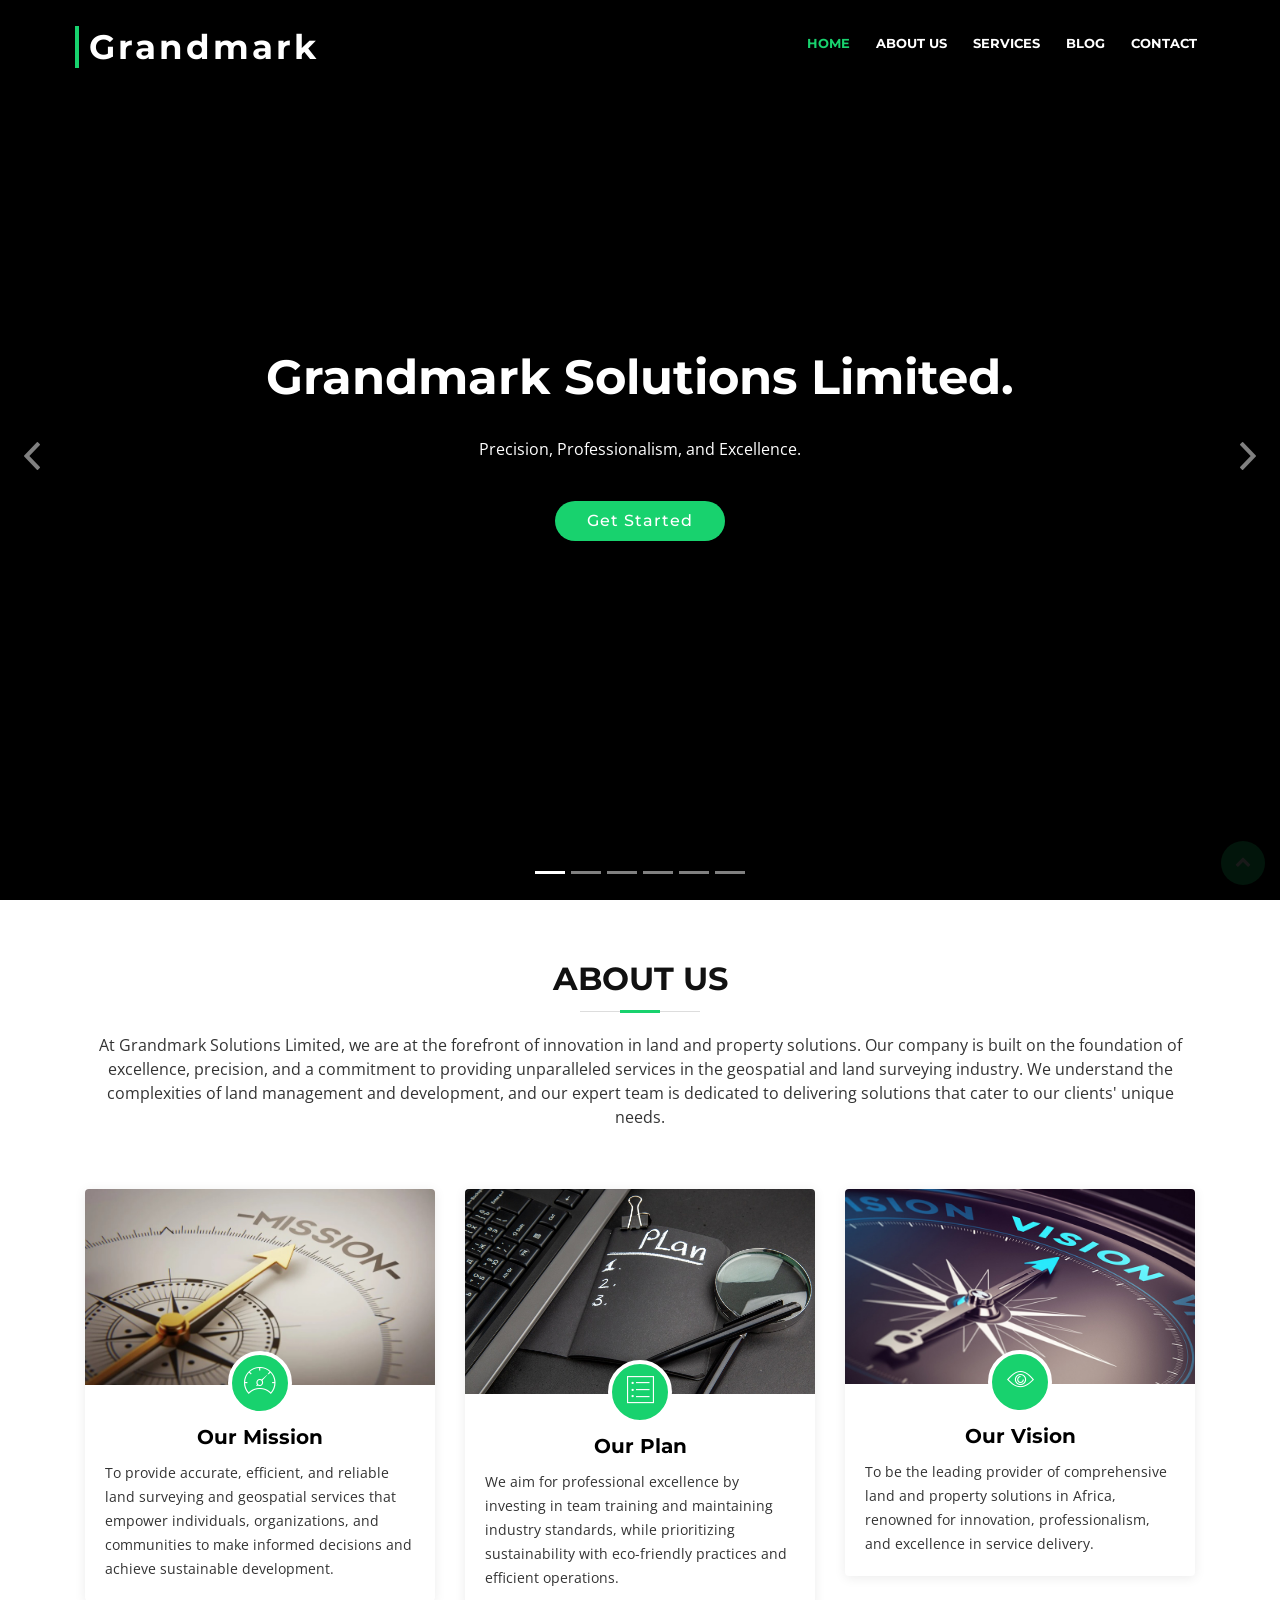
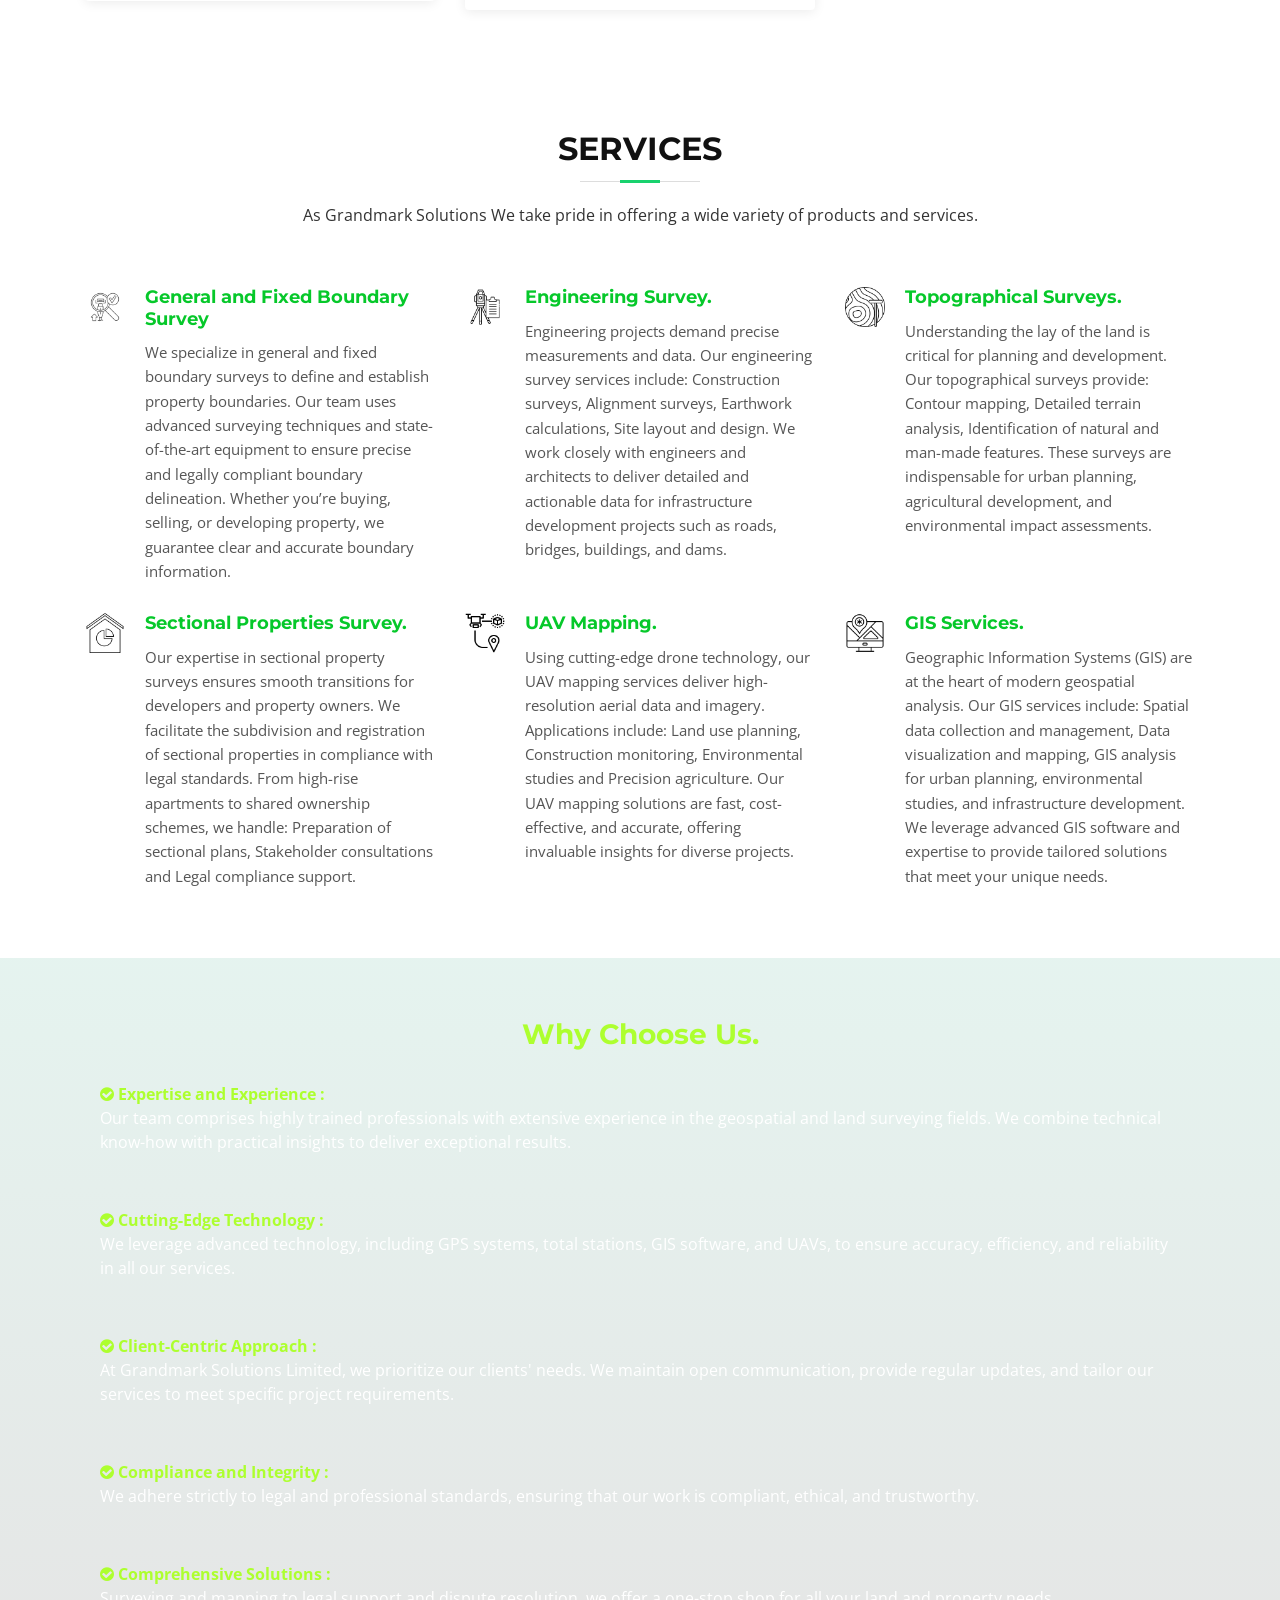
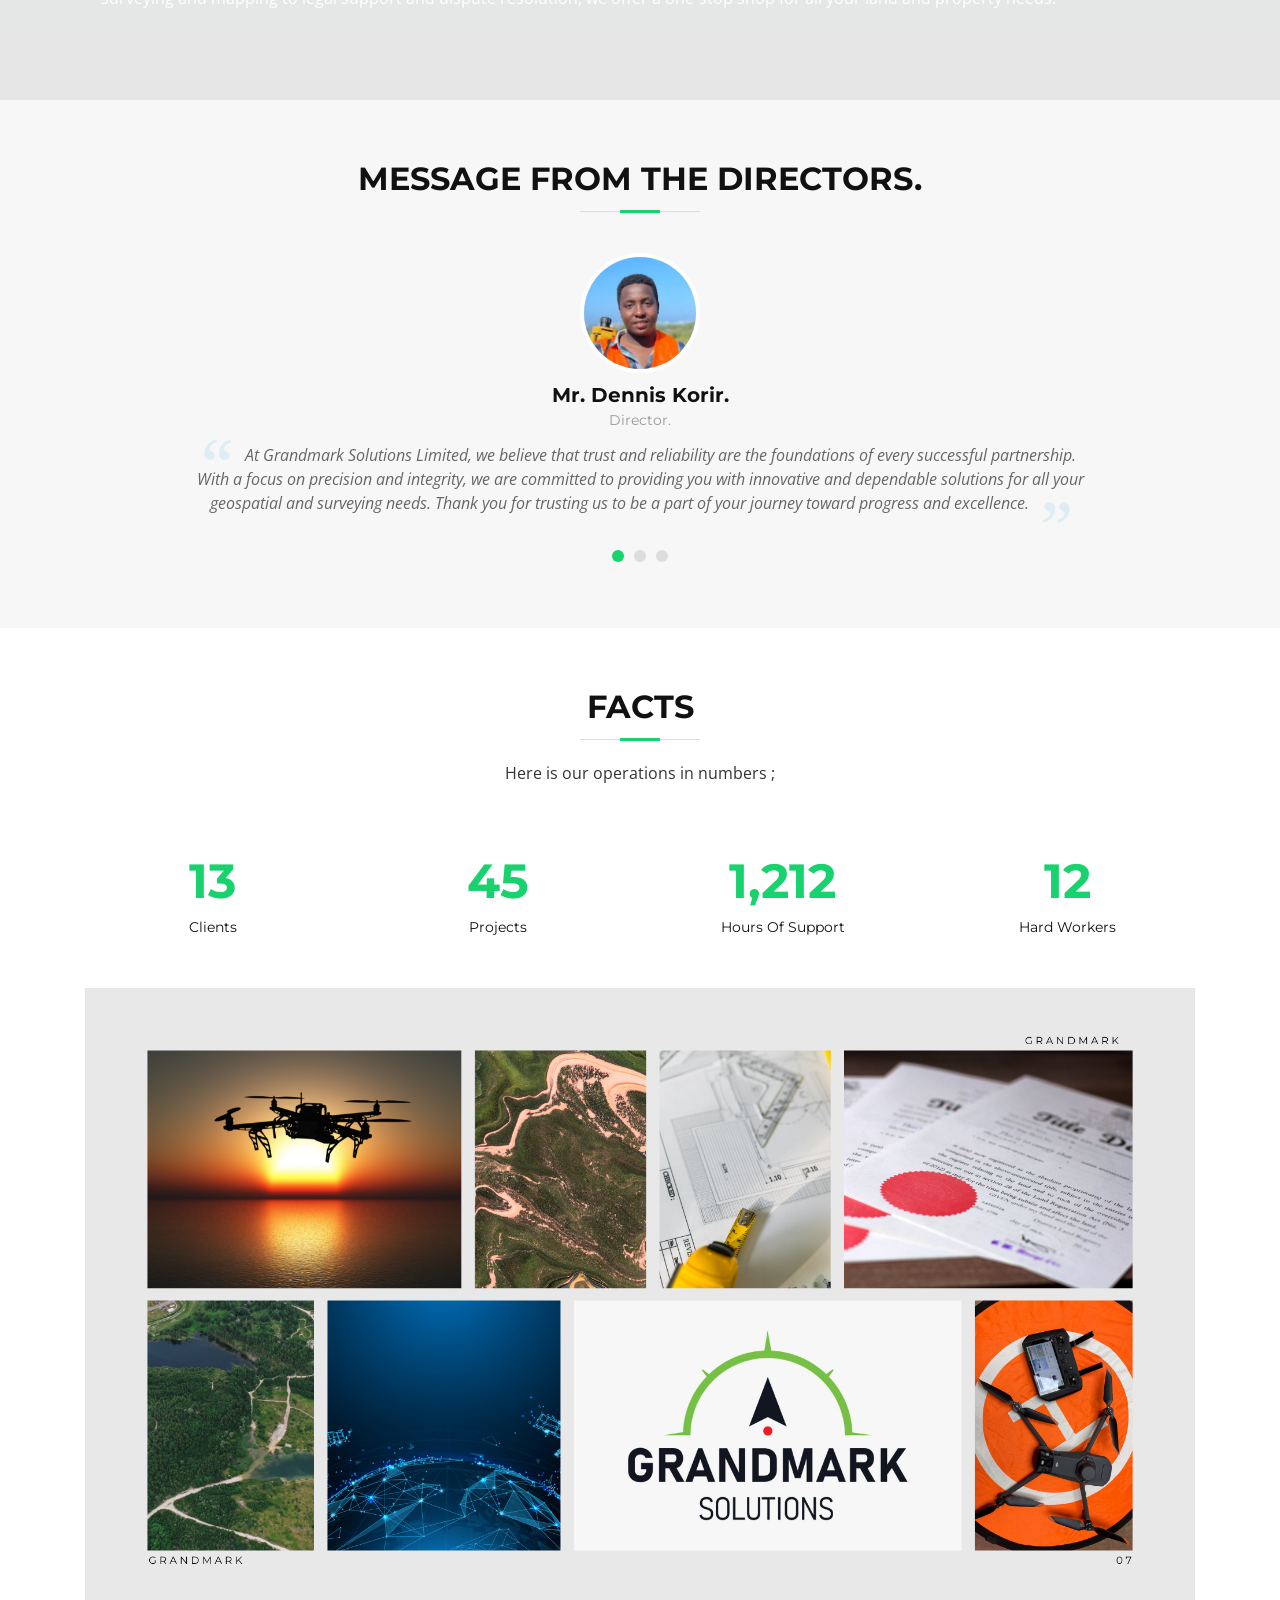
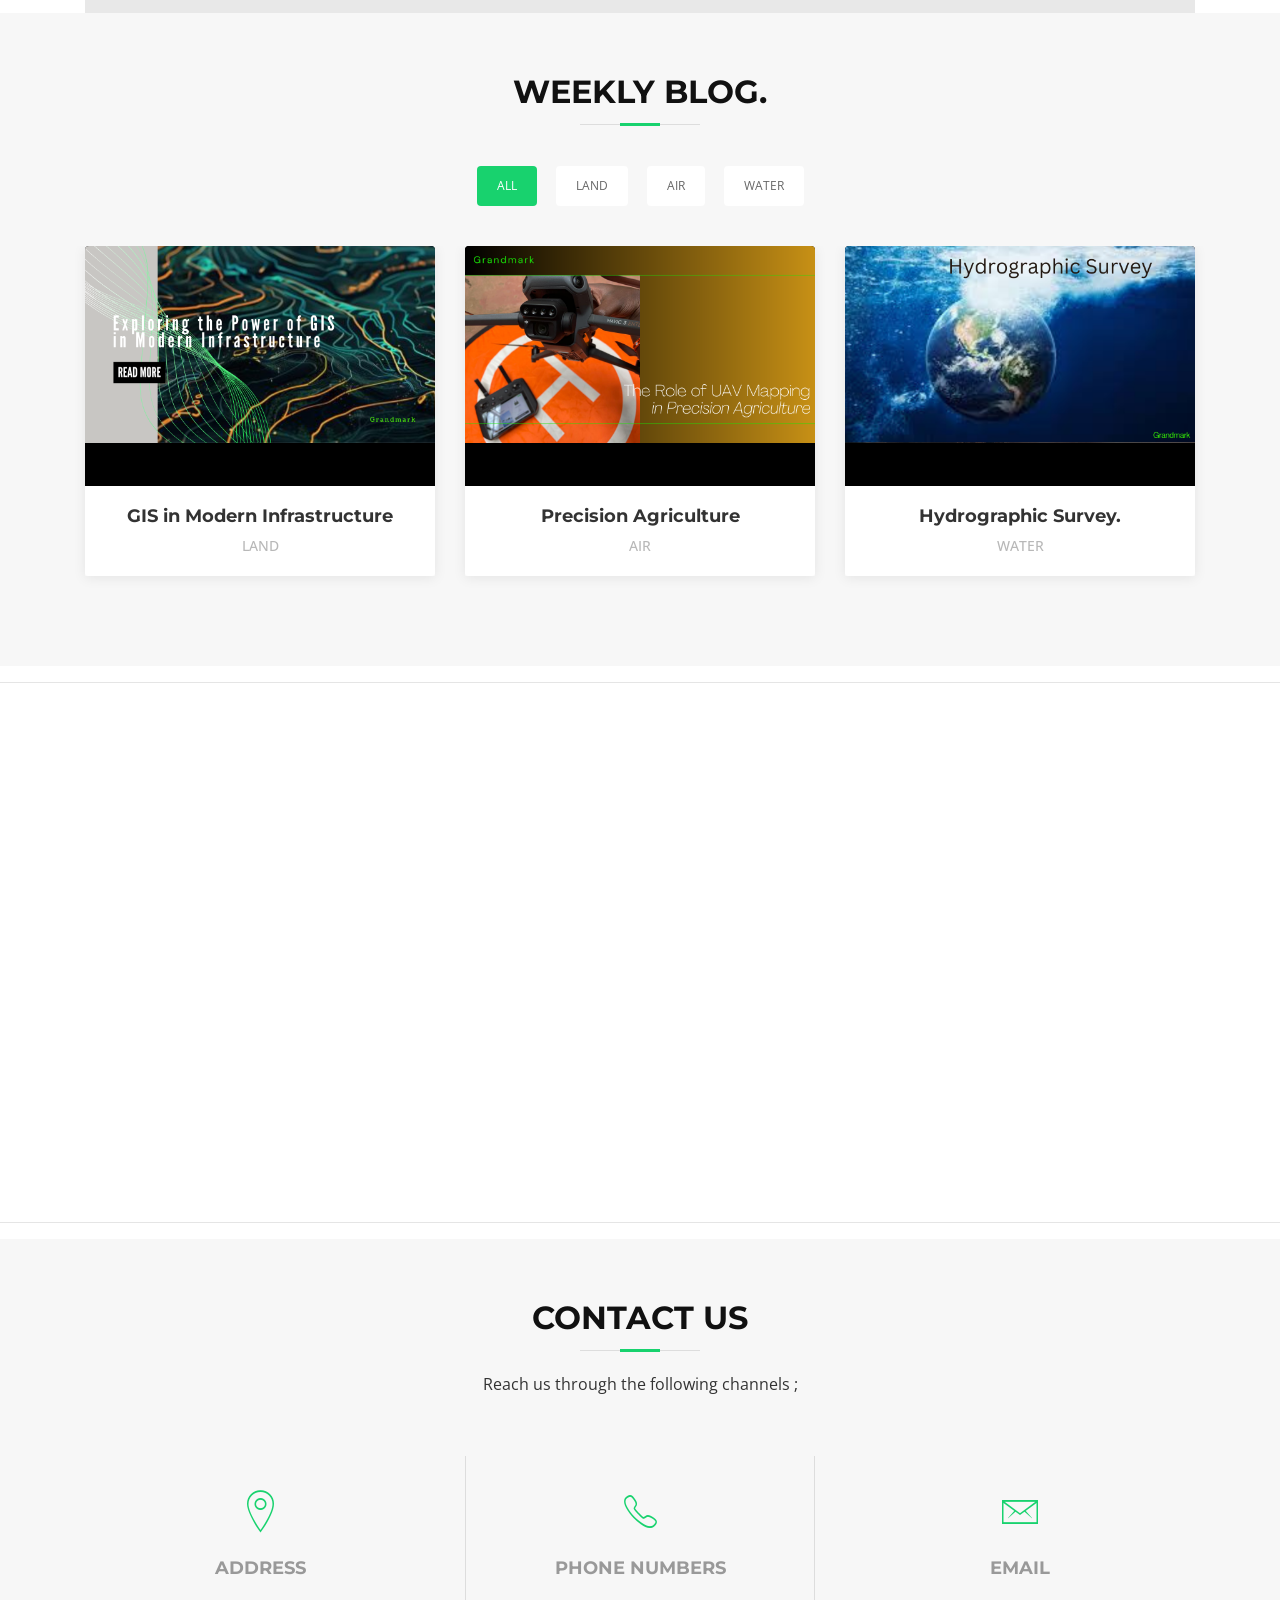
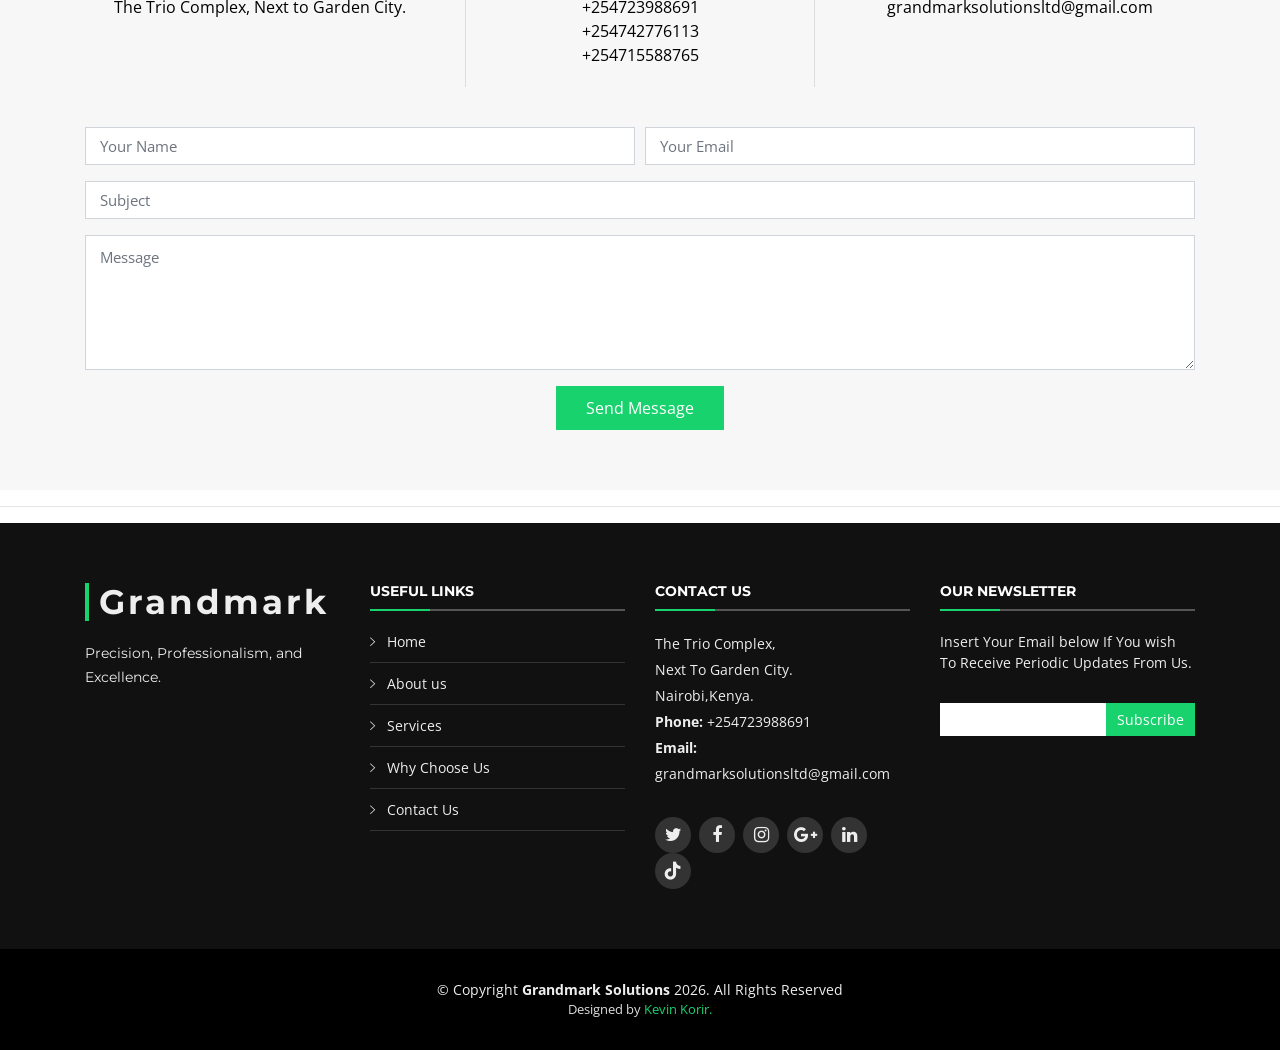
==== commit 3df27d08: "Joel Kageto Delete Removal on request" ====
--- a/index.html
+++ b/index.html
@@ -599,16 +599,6 @@
 
         <div class="owl-carousel testimonials-carousel">
 
-          <div class="testimonial-item">
-            <img src="img/JoelKageto.jpg" class="testimonial-img" alt="">
-            <h3>Joel Kageto.</h3>
-            <h4>Land Owner</h4>
-            <p>
-              <img src="img/quote-sign-left.png" class="quote-sign-left" alt="">
-              Grandmark Solutions provided exceptional GIS and surveying services for my property portfolio. Their precision and attention to detail were unmatched, helping me make informed decisions about land development. Highly recommended!
-              <img src="img/quote-sign-right.png" class="quote-sign-right" alt="">
-            </p>
-          </div>
 
           <div class="testimonial-item">
             <img src="img/Bosco.jpg" class="testimonial-img" alt="">
